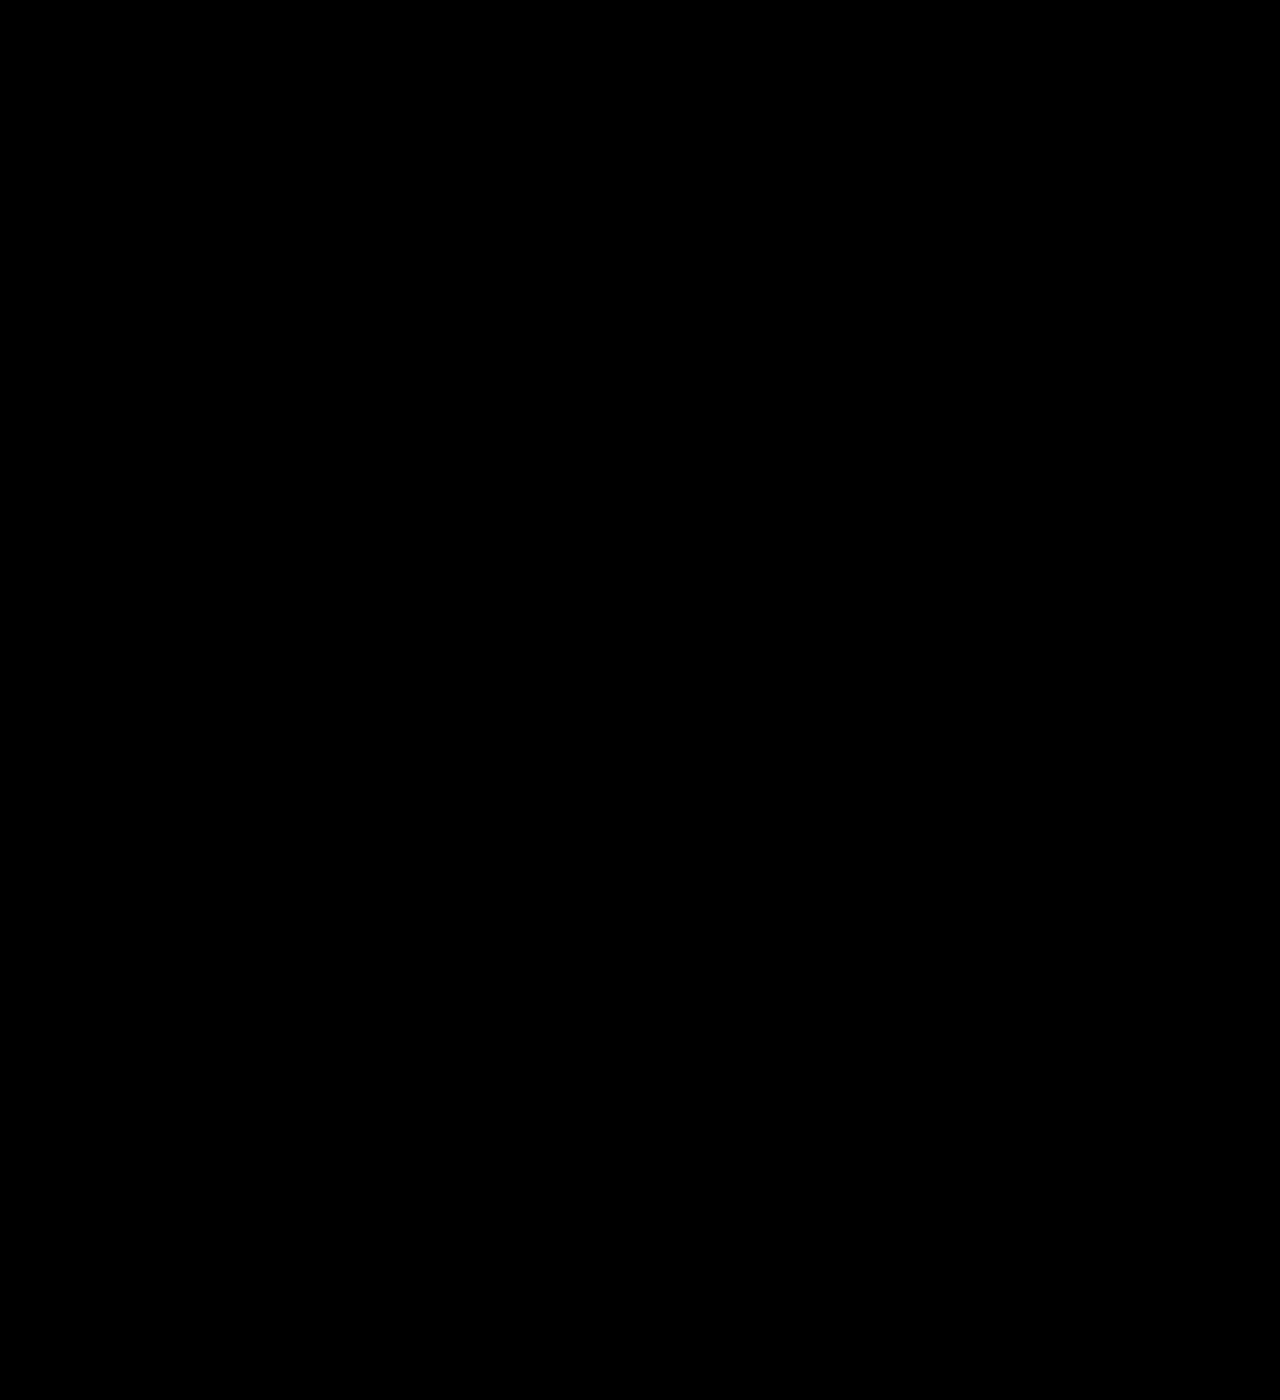
==== index - Copy.html @ 96a4c303 "01-07-24---processing" ====
<!DOCTYPE html>
<html lang="en">

<head>
    <meta charset="UTF-8">
    <meta name="viewport" content="width=device-width, initial-scale=1.0">
    <title>Water Bubbles</title>
    <link rel="stylesheet" href="https://unpkg.com/leaflet@1.9.4/dist/leaflet.css"
        integrity="sha256-p4NxAoJBhIIN+hmNHrzRCf9tD/miZyoHS5obTRR9BMY=" crossorigin="" />
    <script src="https://unpkg.com/leaflet@1.9.4/dist/leaflet.js"
        integrity="sha256-20nQCchB9co0qIjJZRGuk2/Z9VM+kNiyxNV1lvTlZBo=" crossorigin=""></script>
    <style>
        body {
            margin: 0;
            overflow: hidden;
            background: #000;
            /* Dark background to highlight bubbles */
        }

        #bubble-container {
            position: relative;
            width: 100%;
            height: 100vh;
            overflow: hidden;
        }

        .bubble {
            position: absolute;
            bottom: 0;
            background: rgba(255, 255, 255, 0.7);
            border-radius: 50%;
            opacity: 0;
            animation: rise 15s infinite ease-in;
            transform-origin: center;
        }

        @keyframes rise {
            0% {
                transform: translateY(0);
                opacity: 1;
            }

            100% {
                transform: translateY(-100vh);
                opacity: 0;
            }
        }

        @keyframes blast {
            0% {
                transform: scale(1);
                opacity: 1;
            }

            100% {
                transform: scale(3);
                opacity: 0;
            }
        }

        .bubble.blast {
            animation: blast 0.5s forwards;
        }

        #map {
            height: 500px;
        }
    </style>
</head>

<body>
    <div id="map"></div>
    <div id="bubble-container"></div>
    <script src="https://code.jquery.com/jquery-3.6.0.min.js"></script>
    <script>
        $(document).ready(function () {
            function createBubble() {
                var bubble = $('<div class="bubble"></div>');
                var sizePx = Math.max(10, Math.random() * 30);
                var sizeVw = Math.min(2, sizePx / window.innerWidth * 100);
                var size = Math.min(sizePx, sizeVw * window.innerWidth / 100);

                bubble.css({
                    width: size + 'px',
                    height: size + 'px',
                    left: Math.random() * 100 + 'vw'
                });

                $('#bubble-container').append(bubble);

                // Add click event to blast the bubble
                bubble.click(function () {
                    $(this).addClass('blast');
                    setTimeout(() => {
                        $(this).remove();
                    }, 500);
                });

                setTimeout(function () {
                    if (!bubble.hasClass('blast')) {
                        bubble.remove();
                    }
                }, 50000);
            }

            setInterval(createBubble, 500);
        });


        // var map = L.map('map').setView([51.505, -0.09], 13);
        // L.tileLayer('https://tile.openstreetmap.org/{z}/{x}/{y}.png', {
        //     maxZoom: 30,
        //     attribution: '&copy; <a href="http://www.openstreetmap.org/copyright">OpenStreetMap</a>'
        // }).addTo(map);
        // var marker = L.marker([51.5, -0.09]).addTo(map);
        // var circle = L.circle([51.508, -0.11], {
        //     color: 'red',
        //     fillColor: '#f03',
        //     fillOpacity: 0.5,
        //     radius: 500
        // }).addTo(map);
        // var polygon = L.polygon([
        //     [51.509, -0.08],
        //     [51.503, -0.06],
        //     [51.51, -0.047]
        // ]).addTo(map);
        // marker.bindPopup("<b>Hello world!</b><br>I am a popup.").openPopup();
        // circle.bindPopup("I am a circle.");
        // polygon.bindPopup("I am a polygon.");

        // function onMapClick(e) {
        //     alert("You clicked the map at " + e.latlng);
        // }

        // map.on('click', onMapClick);




        // var littleton = L.marker([39.61, -105.02]).bindPopup('This is Littleton, CO.'),
        //     denver = L.marker([39.74, -104.99]).bindPopup('This is Denver, CO.'),
        //     aurora = L.marker([39.73, -104.8]).bindPopup('This is Aurora, CO.'),
        //     golden = L.marker([39.77, -105.23]).bindPopup('This is Golden, CO.');

        // var cities = L.layerGroup([littleton, denver, aurora, golden]);

        // var osm = L.tileLayer('https://tile.openstreetmap.org/{z}/{x}/{y}.png', {
        //     maxZoom: 19,
        //     attribution: '© OpenStreetMap'
        // });

        // var osmHOT = L.tileLayer('https://{s}.tile.openstreetmap.fr/hot/{z}/{x}/{y}.png', {
        //     maxZoom: 19,
        //     attribution: '© OpenStreetMap contributors, Tiles style by Humanitarian OpenStreetMap Team hosted by OpenStreetMap France'
        // });

        // var map = L.map('map', {
        //     center: [39.73, -104.99],
        //     zoom: 10,
        //     layers: [osm, cities]
        // });





        var map = L.map('map').setView([37.8, -96], 4);

        var tiles = L.tileLayer('https://tile.openstreetmap.org/{z}/{x}/{y}.png', {
            maxZoom: 19,
            attribution: '&copy; <a href="http://www.openstreetmap.org/copyright">OpenStreetMap</a>'
        }).addTo(map);

        L.geoJson(statesData).addTo(map);

        function getColor(d) {
            return d > 1000 ? '#800026' :
                d > 500 ? '#BD0026' :
                d > 200 ? '#E31A1C' :
                d > 100 ? '#FC4E2A' :
                d > 50 ? '#FD8D3C' :
                d > 20 ? '#FEB24C' :
                d > 10 ? '#FED976' :
                '#FFEDA0';
        }

        function style(feature) {
            return {
                fillColor: getColor(feature.properties.density),
                weight: 2,
                opacity: 1,
                color: 'white',
                dashArray: '3',
                fillOpacity: 0.7
            };
        }

        L.geoJson(statesData, {
            style: style
        }).addTo(map);

        function highlightFeature(e) {
    var layer = e.target;

    layer.setStyle({
        weight: 5,
        color: '#666',
        dashArray: '',
        fillOpacity: 0.7
    });

    layer.bringToFront();
}
function resetHighlight(e) {
    geojson.resetStyle(e.target);
}
    </script>
</body>

</html>
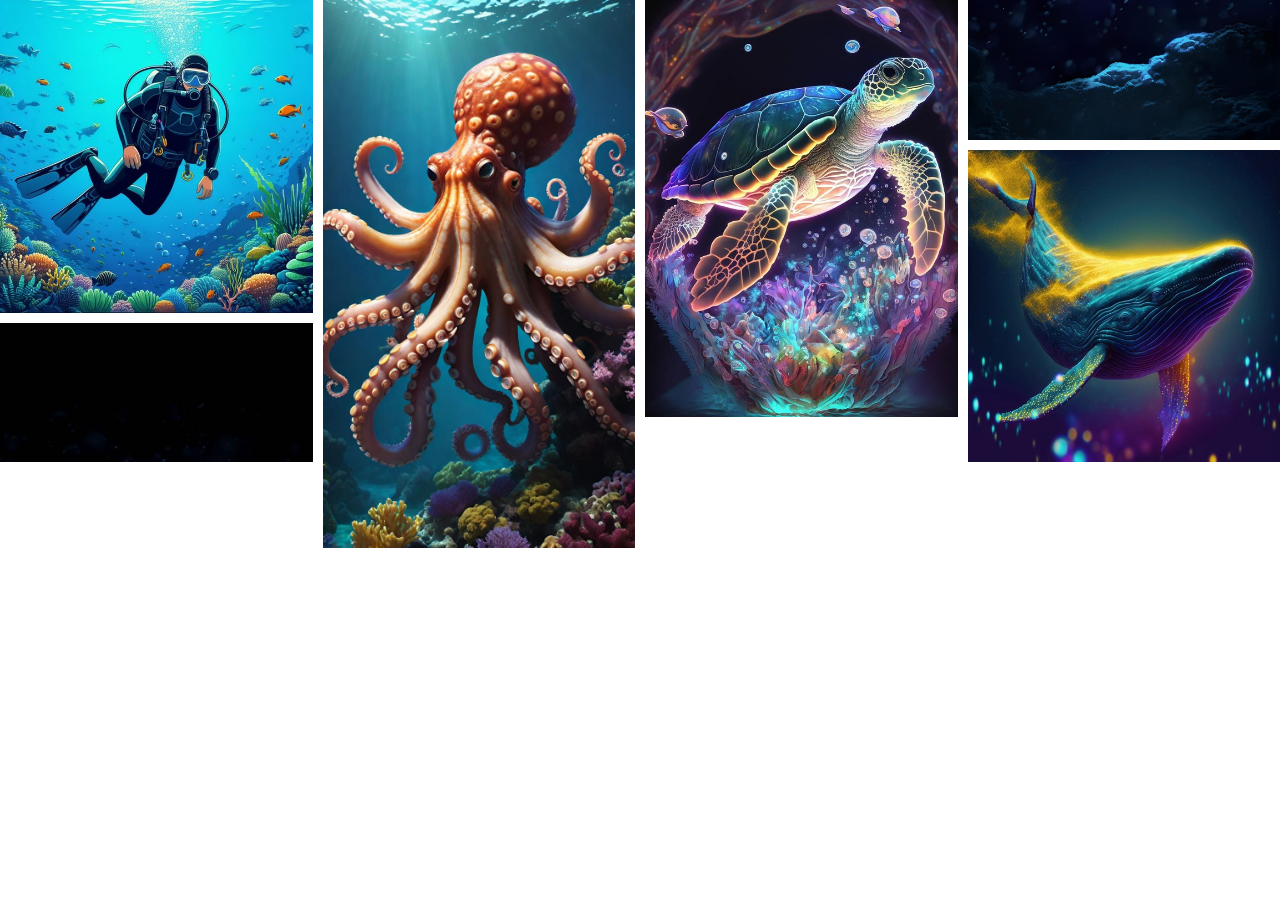
==== commit 0f75115a: "." ====
--- a/index - Copy.html
+++ b/index - Copy.html
@@ -4,217 +4,42 @@
 <head>
     <meta charset="UTF-8">
     <meta name="viewport" content="width=device-width, initial-scale=1.0">
-    <title>Water Bubbles</title>
-    <link rel="stylesheet" href="https://unpkg.com/leaflet@1.9.4/dist/leaflet.css"
-        integrity="sha256-p4NxAoJBhIIN+hmNHrzRCf9tD/miZyoHS5obTRR9BMY=" crossorigin="" />
-    <script src="https://unpkg.com/leaflet@1.9.4/dist/leaflet.js"
-        integrity="sha256-20nQCchB9co0qIjJZRGuk2/Z9VM+kNiyxNV1lvTlZBo=" crossorigin=""></script>
-    <style>
-        body {
-            margin: 0;
-            overflow: hidden;
-            background: #000;
-            /* Dark background to highlight bubbles */
-        }
-
-        #bubble-container {
-            position: relative;
-            width: 100%;
-            height: 100vh;
-            overflow: hidden;
-        }
-
-        .bubble {
-            position: absolute;
-            bottom: 0;
-            background: rgba(255, 255, 255, 0.7);
-            border-radius: 50%;
-            opacity: 0;
-            animation: rise 15s infinite ease-in;
-            transform-origin: center;
-        }
-
-        @keyframes rise {
-            0% {
-                transform: translateY(0);
-                opacity: 1;
-            }
-
-            100% {
-                transform: translateY(-100vh);
-                opacity: 0;
-            }
-        }
-
-        @keyframes blast {
-            0% {
-                transform: scale(1);
-                opacity: 1;
-            }
-
-            100% {
-                transform: scale(3);
-                opacity: 0;
-            }
-        }
-
-        .bubble.blast {
-            animation: blast 0.5s forwards;
-        }
-
-        #map {
-            height: 500px;
-        }
-    </style>
+    <title>Portfolio</title>
+    <link href="swiper/swiper-bundle.min.css" rel="stylesheet">
+    <link href="fontawesome/css/all.min.css" rel="stylesheet">
+    <link href="bootstrap/css/bootstrap.min.css" rel="stylesheet">
+    <link href="css/style.css" rel="stylesheet">
 </head>
 
 <body>
-    <div id="map"></div>
-    <div id="bubble-container"></div>
-    <script src="https://code.jquery.com/jquery-3.6.0.min.js"></script>
-    <script>
-        $(document).ready(function () {
-            function createBubble() {
-                var bubble = $('<div class="bubble"></div>');
-                var sizePx = Math.max(10, Math.random() * 30);
-                var sizeVw = Math.min(2, sizePx / window.innerWidth * 100);
-                var size = Math.min(sizePx, sizeVw * window.innerWidth / 100);
+    <!-- page one -->
+    <!-- <section class="page" id="page1">
+        <div class="topHead"></div>
+        <div id="waterWave"></div>
+    </section>
+    <svg>
+        <filter id="noise">
+          <feTurbulence type="turbulence" baseFrequency=".001" id="turbulence" numOctaves="5"></feTurbulence>
+          <feDisplacementMap in="SourceGraphic" in2="turbulence" scale="50"></feDisplacementMap>
+        </filter>
+      </svg> -->
+      <div class="masonry">
+      <img src="images/about.jpg">
+      <img src="images/cover1.jpg">
+      <img src="images/octopus.jpg">
+      <img src="images/turtle.jpg">
+      <img src="images/cover4.jpg">
+      <img src="images/dolphin.jpg">
+    </div>
 
-                bubble.css({
-                    width: size + 'px',
-                    height: size + 'px',
-                    left: Math.random() * 100 + 'vw'
-                });
-
-                $('#bubble-container').append(bubble);
-
-                // Add click event to blast the bubble
-                bubble.click(function () {
-                    $(this).addClass('blast');
-                    setTimeout(() => {
-                        $(this).remove();
-                    }, 500);
-                });
-
-                setTimeout(function () {
-                    if (!bubble.hasClass('blast')) {
-                        bubble.remove();
-                    }
-                }, 50000);
-            }
-
-            setInterval(createBubble, 500);
-        });
-
-
-        // var map = L.map('map').setView([51.505, -0.09], 13);
-        // L.tileLayer('https://tile.openstreetmap.org/{z}/{x}/{y}.png', {
-        //     maxZoom: 30,
-        //     attribution: '&copy; <a href="http://www.openstreetmap.org/copyright">OpenStreetMap</a>'
-        // }).addTo(map);
-        // var marker = L.marker([51.5, -0.09]).addTo(map);
-        // var circle = L.circle([51.508, -0.11], {
-        //     color: 'red',
-        //     fillColor: '#f03',
-        //     fillOpacity: 0.5,
-        //     radius: 500
-        // }).addTo(map);
-        // var polygon = L.polygon([
-        //     [51.509, -0.08],
-        //     [51.503, -0.06],
-        //     [51.51, -0.047]
-        // ]).addTo(map);
-        // marker.bindPopup("<b>Hello world!</b><br>I am a popup.").openPopup();
-        // circle.bindPopup("I am a circle.");
-        // polygon.bindPopup("I am a polygon.");
-
-        // function onMapClick(e) {
-        //     alert("You clicked the map at " + e.latlng);
-        // }
-
-        // map.on('click', onMapClick);
-
-
-
-
-        // var littleton = L.marker([39.61, -105.02]).bindPopup('This is Littleton, CO.'),
-        //     denver = L.marker([39.74, -104.99]).bindPopup('This is Denver, CO.'),
-        //     aurora = L.marker([39.73, -104.8]).bindPopup('This is Aurora, CO.'),
-        //     golden = L.marker([39.77, -105.23]).bindPopup('This is Golden, CO.');
-
-        // var cities = L.layerGroup([littleton, denver, aurora, golden]);
-
-        // var osm = L.tileLayer('https://tile.openstreetmap.org/{z}/{x}/{y}.png', {
-        //     maxZoom: 19,
-        //     attribution: '© OpenStreetMap'
-        // });
-
-        // var osmHOT = L.tileLayer('https://{s}.tile.openstreetmap.fr/hot/{z}/{x}/{y}.png', {
-        //     maxZoom: 19,
-        //     attribution: '© OpenStreetMap contributors, Tiles style by Humanitarian OpenStreetMap Team hosted by OpenStreetMap France'
-        // });
-
-        // var map = L.map('map', {
-        //     center: [39.73, -104.99],
-        //     zoom: 10,
-        //     layers: [osm, cities]
-        // });
-
-
-
-
-
-        var map = L.map('map').setView([37.8, -96], 4);
-
-        var tiles = L.tileLayer('https://tile.openstreetmap.org/{z}/{x}/{y}.png', {
-            maxZoom: 19,
-            attribution: '&copy; <a href="http://www.openstreetmap.org/copyright">OpenStreetMap</a>'
-        }).addTo(map);
-
-        L.geoJson(statesData).addTo(map);
-
-        function getColor(d) {
-            return d > 1000 ? '#800026' :
-                d > 500 ? '#BD0026' :
-                d > 200 ? '#E31A1C' :
-                d > 100 ? '#FC4E2A' :
-                d > 50 ? '#FD8D3C' :
-                d > 20 ? '#FEB24C' :
-                d > 10 ? '#FED976' :
-                '#FFEDA0';
-        }
-
-        function style(feature) {
-            return {
-                fillColor: getColor(feature.properties.density),
-                weight: 2,
-                opacity: 1,
-                color: 'white',
-                dashArray: '3',
-                fillOpacity: 0.7
-            };
-        }
-
-        L.geoJson(statesData, {
-            style: style
-        }).addTo(map);
-
-        function highlightFeature(e) {
-    var layer = e.target;
-
-    layer.setStyle({
-        weight: 5,
-        color: '#666',
-        dashArray: '',
-        fillOpacity: 0.7
-    });
-
-    layer.bringToFront();
-}
-function resetHighlight(e) {
-    geojson.resetStyle(e.target);
-}
-    </script>
+    <!-- swiper -->
+    <script src="swiper/swiper-bundle.min.js"></script>
+    <!-- custom -->
+    <script src="fontawesome/js/all.min.js"></script>
+    <script src="bootstrap/js/bootstrap.min.js"></script>
+    <script src="js/jquery.js"></script>
+    <script src="ripples/jquery.ripples-min.js"></script>
+    <script src="js/script.js"></script>
 </body>
 
 </html>--- a/fontawesome/css/all.min.css
+++ b/fontawesome/css/all.min.css
@@ -0,0 +1,9 @@
+/*!
+ * Font Awesome Free 6.5.1 by @fontawesome - https://fontawesome.com
+ * License - https://fontawesome.com/license/free (Icons: CC BY 4.0, Fonts: SIL OFL 1.1, Code: MIT License)
+ * Copyright 2023 Fonticons, Inc.
+ */
+.fa{font-family:var(--fa-style-family,"Font Awesome 6 Free");font-weight:var(--fa-style,900)}.fa,.fa-brands,.fa-classic,.fa-regular,.fa-sharp,.fa-solid,.fab,.far,.fas{-moz-osx-font-smoothing:grayscale;-webkit-font-smoothing:antialiased;display:var(--fa-display,inline-block);font-style:normal;font-variant:normal;line-height:1;text-rendering:auto}.fa-classic,.fa-regular,.fa-solid,.far,.fas{font-family:"Font Awesome 6 Free"}.fa-brands,.fab{font-family:"Font Awesome 6 Brands"}.fa-1x{font-size:1em}.fa-2x{font-size:2em}.fa-3x{font-size:3em}.fa-4x{font-size:4em}.fa-5x{font-size:5em}.fa-6x{font-size:6em}.fa-7x{font-size:7em}.fa-8x{font-size:8em}.fa-9x{font-size:9em}.fa-10x{font-size:10em}.fa-2xs{font-size:.625em;line-height:.1em;vertical-align:.225em}.fa-xs{font-size:.75em;line-height:.08333em;vertical-align:.125em}.fa-sm{font-size:.875em;line-height:.07143em;vertical-align:.05357em}.fa-lg{font-size:1.25em;line-height:.05em;vertical-align:-.075em}.fa-xl{font-size:1.5em;line-height:.04167em;vertical-align:-.125em}.fa-2xl{font-size:2em;line-height:.03125em;vertical-align:-.1875em}.fa-fw{text-align:center;width:1.25em}.fa-ul{list-style-type:none;margin-left:var(--fa-li-margin,2.5em);padding-left:0}.fa-ul>li{position:relative}.fa-li{left:calc(var(--fa-li-width, 2em)*-1);position:absolute;text-align:center;width:var(--fa-li-width,2em);line-height:inherit}.fa-border{border-radius:var(--fa-border-radius,.1em);border:var(--fa-border-width,.08em) var(--fa-border-style,solid) var(--fa-border-color,#eee);padding:var(--fa-border-padding,.2em .25em .15em)}.fa-pull-left{float:left;margin-right:var(--fa-pull-margin,.3em)}.fa-pull-right{float:right;margin-left:var(--fa-pull-margin,.3em)}.fa-beat{-webkit-animation-name:fa-beat;animation-name:fa-beat;-webkit-animation-delay:var(--fa-animation-delay,0s);animation-delay:var(--fa-animation-delay,0s);-webkit-animation-direction:var(--fa-animation-direction,normal);animation-direction:var(--fa-animation-direction,normal);-webkit-animation-duration:var(--fa-animation-duration,1s);animation-duration:var(--fa-animation-duration,1s);-webkit-animation-iteration-count:var(--fa-animation-iteration-count,infinite);animation-iteration-count:var(--fa-animation-iteration-count,infinite);-webkit-animation-timing-function:var(--fa-animation-timing,ease-in-out);animation-timing-function:var(--fa-animation-timing,ease-in-out)}.fa-bounce{-webkit-animation-name:fa-bounce;animation-name:fa-bounce;-webkit-animation-delay:var(--fa-animation-delay,0s);animation-delay:var(--fa-animation-delay,0s);-webkit-animation-direction:var(--fa-animation-direction,normal);animation-direction:var(--fa-animation-direction,normal);-webkit-animation-duration:var(--fa-animation-duration,1s);animation-duration:var(--fa-animation-duration,1s);-webkit-animation-iteration-count:var(--fa-animation-iteration-count,infinite);animation-iteration-count:var(--fa-animation-iteration-count,infinite);-webkit-animation-timing-function:var(--fa-animation-timing,cubic-bezier(.28,.84,.42,1));animation-timing-function:var(--fa-animation-timing,cubic-bezier(.28,.84,.42,1))}.fa-fade{-webkit-animation-name:fa-fade;animation-name:fa-fade;-webkit-animation-iteration-count:var(--fa-animation-iteration-count,infinite);animation-iteration-count:var(--fa-animation-iteration-count,infinite);-webkit-animation-timing-function:var(--fa-animation-timing,cubic-bezier(.4,0,.6,1));animation-timing-function:var(--fa-animation-timing,cubic-bezier(.4,0,.6,1))}.fa-beat-fade,.fa-fade{-webkit-animation-delay:var(--fa-animation-delay,0s);animation-delay:var(--fa-animation-delay,0s);-webkit-animation-direction:var(--fa-animation-direction,normal);animation-direction:var(--fa-animation-direction,normal);-webkit-animation-duration:var(--fa-animation-duration,1s);animation-duration:var(--fa-animation-duration,1s)}.fa-beat-fade{-webkit-animation-name:fa-beat-fade;animation-name:fa-beat-fade;-webkit-animation-iteration-count:var(--fa-animation-iteration-count,infinite);animation-iteration-count:var(--fa-animation-iteration-count,infinite);-webkit-animation-timing-function:var(--fa-animation-timing,cubic-bezier(.4,0,.6,1));animation-timing-function:var(--fa-animation-timing,cubic-bezier(.4,0,.6,1))}.fa-flip{-webkit-animation-name:fa-flip;animation-name:fa-flip;-webkit-animation-delay:var(--fa-animation-delay,0s);animation-delay:var(--fa-animation-delay,0s);-webkit-animation-direction:var(--fa-animation-direction,normal);animation-direction:var(--fa-animation-direction,normal);-webkit-animation-duration:var(--fa-animation-duration,1s);animation-duration:var(--fa-animation-duration,1s);-webkit-animation-iteration-count:var(--fa-animation-iteration-count,infinite);animation-iteration-count:var(--fa-animation-iteration-count,infinite);-webkit-animation-timing-function:var(--fa-animation-timing,ease-in-out);animation-timing-function:var(--fa-animation-timing,ease-in-out)}.fa-shake{-webkit-animation-name:fa-shake;animation-name:fa-shake;-webkit-animation-duration:var(--fa-animation-duration,1s);animation-duration:var(--fa-animation-duration,1s);-webkit-animation-iteration-count:var(--fa-animation-iteration-count,infinite);animation-iteration-count:var(--fa-animation-iteration-count,infinite);-webkit-animation-timing-function:var(--fa-animation-timing,linear);animation-timing-function:var(--fa-animation-timing,linear)}.fa-shake,.fa-spin{-webkit-animation-delay:var(--fa-animation-delay,0s);animation-delay:var(--fa-animation-delay,0s);-webkit-animation-direction:var(--fa-animation-direction,normal);animation-direction:var(--fa-animation-direction,normal)}.fa-spin{-webkit-animation-name:fa-spin;animation-name:fa-spin;-webkit-animation-duration:var(--fa-animation-duration,2s);animation-duration:var(--fa-animation-duration,2s);-webkit-animation-iteration-count:var(--fa-animation-iteration-count,infinite);animation-iteration-count:var(--fa-animation-iteration-count,infinite);-webkit-animation-timing-function:var(--fa-animation-timing,linear);animation-timing-function:var(--fa-animation-timing,linear)}.fa-spin-reverse{--fa-animation-direction:reverse}.fa-pulse,.fa-spin-pulse{-webkit-animation-name:fa-spin;animation-name:fa-spin;-webkit-animation-direction:var(--fa-animation-direction,normal);animation-direction:var(--fa-animation-direction,normal);-webkit-animation-duration:var(--fa-animation-duration,1s);animation-duration:var(--fa-animation-duration,1s);-webkit-animation-iteration-count:var(--fa-animation-iteration-count,infinite);animation-iteration-count:var(--fa-animation-iteration-count,infinite);-webkit-animation-timing-function:var(--fa-animation-timing,steps(8));animation-timing-function:var(--fa-animation-timing,steps(8))}@media (prefers-reduced-motion:reduce){.fa-beat,.fa-beat-fade,.fa-bounce,.fa-fade,.fa-flip,.fa-pulse,.fa-shake,.fa-spin,.fa-spin-pulse{-webkit-animation-delay:-1ms;animation-delay:-1ms;-webkit-animation-duration:1ms;animation-duration:1ms;-webkit-animation-iteration-count:1;animation-iteration-count:1;-webkit-transition-delay:0s;transition-delay:0s;-webkit-transition-duration:0s;transition-duration:0s}}@-webkit-keyframes fa-beat{0%,90%{-webkit-transform:scale(1);transform:scale(1)}45%{-webkit-transform:scale(var(--fa-beat-scale,1.25));transform:scale(var(--fa-beat-scale,1.25))}}@keyframes fa-beat{0%,90%{-webkit-transform:scale(1);transform:scale(1)}45%{-webkit-transform:scale(var(--fa-beat-scale,1.25));transform:scale(var(--fa-beat-scale,1.25))}}@-webkit-keyframes fa-bounce{0%{-webkit-transform:scale(1) translateY(0);transform:scale(1) translateY(0)}10%{-webkit-transform:scale(var(--fa-bounce-start-scale-x,1.1),var(--fa-bounce-start-scale-y,.9)) translateY(0);transform:scale(var(--fa-bounce-start-scale-x,1.1),var(--fa-bounce-start-scale-y,.9)) translateY(0)}30%{-webkit-transform:scale(var(--fa-bounce-jump-scale-x,.9),var(--fa-bounce-jump-scale-y,1.1)) translateY(var(--fa-bounce-height,-.5em));transform:scale(var(--fa-bounce-jump-scale-x,.9),var(--fa-bounce-jump-scale-y,1.1)) translateY(var(--fa-bounce-height,-.5em))}50%{-webkit-transform:scale(var(--fa-bounce-land-scale-x,1.05),var(--fa-bounce-land-scale-y,.95)) translateY(0);transform:scale(var(--fa-bounce-land-scale-x,1.05),var(--fa-bounce-land-scale-y,.95)) translateY(0)}57%{-webkit-transform:scale(1) translateY(var(--fa-bounce-rebound,-.125em));transform:scale(1) translateY(var(--fa-bounce-rebound,-.125em))}64%{-webkit-transform:scale(1) translateY(0);transform:scale(1) translateY(0)}to{-webkit-transform:scale(1) translateY(0);transform:scale(1) translateY(0)}}@keyframes fa-bounce{0%{-webkit-transform:scale(1) translateY(0);transform:scale(1) translateY(0)}10%{-webkit-transform:scale(var(--fa-bounce-start-scale-x,1.1),var(--fa-bounce-start-scale-y,.9)) translateY(0);transform:scale(var(--fa-bounce-start-scale-x,1.1),var(--fa-bounce-start-scale-y,.9)) translateY(0)}30%{-webkit-transform:scale(var(--fa-bounce-jump-scale-x,.9),var(--fa-bounce-jump-scale-y,1.1)) translateY(var(--fa-bounce-height,-.5em));transform:scale(var(--fa-bounce-jump-scale-x,.9),var(--fa-bounce-jump-scale-y,1.1)) translateY(var(--fa-bounce-height,-.5em))}50%{-webkit-transform:scale(var(--fa-bounce-land-scale-x,1.05),var(--fa-bounce-land-scale-y,.95)) translateY(0);transform:scale(var(--fa-bounce-land-scale-x,1.05),var(--fa-bounce-land-scale-y,.95)) translateY(0)}57%{-webkit-transform:scale(1) translateY(var(--fa-bounce-rebound,-.125em));transform:scale(1) translateY(var(--fa-bounce-rebound,-.125em))}64%{-webkit-transform:scale(1) translateY(0);transform:scale(1) translateY(0)}to{-webkit-transform:scale(1) translateY(0);transform:scale(1) translateY(0)}}@-webkit-keyframes fa-fade{50%{opacity:var(--fa-fade-opacity,.4)}}@keyframes fa-fade{50%{opacity:var(--fa-fade-opacity,.4)}}@-webkit-keyframes fa-beat-fade{0%,to{opacity:var(--fa-beat-fade-opacity,.4);-webkit-transform:scale(1);transform:scale(1)}50%{opacity:1;-webkit-transform:scale(var(--fa-beat-fade-scale,1.125));transform:scale(var(--fa-beat-fade-scale,1.125))}}@keyframes fa-beat-fade{0%,to{opacity:var(--fa-beat-fade-opacity,.4);-webkit-transform:scale(1);transform:scale(1)}50%{opacity:1;-webkit-transform:scale(var(--fa-beat-fade-scale,1.125));transform:scale(var(--fa-beat-fade-scale,1.125))}}@-webkit-keyframes fa-flip{50%{-webkit-transform:rotate3d(var(--fa-flip-x,0),var(--fa-flip-y,1),var(--fa-flip-z,0),var(--fa-flip-angle,-180deg));transform:rotate3d(var(--fa-flip-x,0),var(--fa-flip-y,1),var(--fa-flip-z,0),var(--fa-flip-angle,-180deg))}}@keyframes fa-flip{50%{-webkit-transform:rotate3d(var(--fa-flip-x,0),var(--fa-flip-y,1),var(--fa-flip-z,0),var(--fa-flip-angle,-180deg));transform:rotate3d(var(--fa-flip-x,0),var(--fa-flip-y,1),var(--fa-flip-z,0),var(--fa-flip-angle,-180deg))}}@-webkit-keyframes fa-shake{0%{-webkit-transform:rotate(-15deg);transform:rotate(-15deg)}4%{-webkit-transform:rotate(15deg);transform:rotate(15deg)}8%,24%{-webkit-transform:rotate(-18deg);transform:rotate(-18deg)}12%,28%{-webkit-transform:rotate(18deg);transform:rotate(18deg)}16%{-webkit-transform:rotate(-22deg);transform:rotate(-22deg)}20%{-webkit-transform:rotate(22deg);transform:rotate(22deg)}32%{-webkit-transform:rotate(-12deg);transform:rotate(-12deg)}36%{-webkit-transform:rotate(12deg);transform:rotate(12deg)}40%,to{-webkit-transform:rotate(0deg);transform:rotate(0deg)}}@keyframes fa-shake{0%{-webkit-transform:rotate(-15deg);transform:rotate(-15deg)}4%{-webkit-transform:rotate(15deg);transform:rotate(15deg)}8%,24%{-webkit-transform:rotate(-18deg);transform:rotate(-18deg)}12%,28%{-webkit-transform:rotate(18deg);transform:rotate(18deg)}16%{-webkit-transform:rotate(-22deg);transform:rotate(-22deg)}20%{-webkit-transform:rotate(22deg);transform:rotate(22deg)}32%{-webkit-transform:rotate(-12deg);transform:rotate(-12deg)}36%{-webkit-transform:rotate(12deg);transform:rotate(12deg)}40%,to{-webkit-transform:rotate(0deg);transform:rotate(0deg)}}@-webkit-keyframes fa-spin{0%{-webkit-transform:rotate(0deg);transform:rotate(0deg)}to{-webkit-transform:rotate(1turn);transform:rotate(1turn)}}@keyframes fa-spin{0%{-webkit-transform:rotate(0deg);transform:rotate(0deg)}to{-webkit-transform:rotate(1turn);transform:rotate(1turn)}}.fa-rotate-90{-webkit-transform:rotate(90deg);transform:rotate(90deg)}.fa-rotate-180{-webkit-transform:rotate(180deg);transform:rotate(180deg)}.fa-rotate-270{-webkit-transform:rotate(270deg);transform:rotate(270deg)}.fa-flip-horizontal{-webkit-transform:scaleX(-1);transform:scaleX(-1)}.fa-flip-vertical{-webkit-transform:scaleY(-1);transform:scaleY(-1)}.fa-flip-both,.fa-flip-horizontal.fa-flip-vertical{-webkit-transform:scale(-1);transform:scale(-1)}.fa-rotate-by{-webkit-transform:rotate(var(--fa-rotate-angle,none));transform:rotate(var(--fa-rotate-angle,none))}.fa-stack{display:inline-block;height:2em;line-height:2em;position:relative;vertical-align:middle;width:2.5em}.fa-stack-1x,.fa-stack-2x{left:0;position:absolute;text-align:center;width:100%;z-index:var(--fa-stack-z-index,auto)}.fa-stack-1x{line-height:inherit}.fa-stack-2x{font-size:2em}.fa-inverse{color:var(--fa-inverse,#fff)}
+
+.fa-0:before{content:"\30"}.fa-1:before{content:"\31"}.fa-2:before{content:"\32"}.fa-3:before{content:"\33"}.fa-4:before{content:"\34"}.fa-5:before{content:"\35"}.fa-6:before{content:"\36"}.fa-7:before{content:"\37"}.fa-8:before{content:"\38"}.fa-9:before{content:"\39"}.fa-fill-drip:before{content:"\f576"}.fa-arrows-to-circle:before{content:"\e4bd"}.fa-chevron-circle-right:before,.fa-circle-chevron-right:before{content:"\f138"}.fa-at:before{content:"\40"}.fa-trash-alt:before,.fa-trash-can:before{content:"\f2ed"}.fa-text-height:before{content:"\f034"}.fa-user-times:before,.fa-user-xmark:before{content:"\f235"}.fa-stethoscope:before{content:"\f0f1"}.fa-comment-alt:before,.fa-message:before{content:"\f27a"}.fa-info:before{content:"\f129"}.fa-compress-alt:before,.fa-down-left-and-up-right-to-center:before{content:"\f422"}.fa-explosion:before{content:"\e4e9"}.fa-file-alt:before,.fa-file-lines:before,.fa-file-text:before{content:"\f15c"}.fa-wave-square:before{content:"\f83e"}.fa-ring:before{content:"\f70b"}.fa-building-un:before{content:"\e4d9"}.fa-dice-three:before{content:"\f527"}.fa-calendar-alt:before,.fa-calendar-days:before{content:"\f073"}.fa-anchor-circle-check:before{content:"\e4aa"}.fa-building-circle-arrow-right:before{content:"\e4d1"}.fa-volleyball-ball:before,.fa-volleyball:before{content:"\f45f"}.fa-arrows-up-to-line:before{content:"\e4c2"}.fa-sort-desc:before,.fa-sort-down:before{content:"\f0dd"}.fa-circle-minus:before,.fa-minus-circle:before{content:"\f056"}.fa-door-open:before{content:"\f52b"}.fa-right-from-bracket:before,.fa-sign-out-alt:before{content:"\f2f5"}.fa-atom:before{content:"\f5d2"}.fa-soap:before{content:"\e06e"}.fa-heart-music-camera-bolt:before,.fa-icons:before{content:"\f86d"}.fa-microphone-alt-slash:before,.fa-microphone-lines-slash:before{content:"\f539"}.fa-bridge-circle-check:before{content:"\e4c9"}.fa-pump-medical:before{content:"\e06a"}.fa-fingerprint:before{content:"\f577"}.fa-hand-point-right:before{content:"\f0a4"}.fa-magnifying-glass-location:before,.fa-search-location:before{content:"\f689"}.fa-forward-step:before,.fa-step-forward:before{content:"\f051"}.fa-face-smile-beam:before,.fa-smile-beam:before{content:"\f5b8"}.fa-flag-checkered:before{content:"\f11e"}.fa-football-ball:before,.fa-football:before{content:"\f44e"}.fa-school-circle-exclamation:before{content:"\e56c"}.fa-crop:before{content:"\f125"}.fa-angle-double-down:before,.fa-angles-down:before{content:"\f103"}.fa-users-rectangle:before{content:"\e594"}.fa-people-roof:before{content:"\e537"}.fa-people-line:before{content:"\e534"}.fa-beer-mug-empty:before,.fa-beer:before{content:"\f0fc"}.fa-diagram-predecessor:before{content:"\e477"}.fa-arrow-up-long:before,.fa-long-arrow-up:before{content:"\f176"}.fa-burn:before,.fa-fire-flame-simple:before{content:"\f46a"}.fa-male:before,.fa-person:before{content:"\f183"}.fa-laptop:before{content:"\f109"}.fa-file-csv:before{content:"\f6dd"}.fa-menorah:before{content:"\f676"}.fa-truck-plane:before{content:"\e58f"}.fa-record-vinyl:before{content:"\f8d9"}.fa-face-grin-stars:before,.fa-grin-stars:before{content:"\f587"}.fa-bong:before{content:"\f55c"}.fa-pastafarianism:before,.fa-spaghetti-monster-flying:before{content:"\f67b"}.fa-arrow-down-up-across-line:before{content:"\e4af"}.fa-spoon:before,.fa-utensil-spoon:before{content:"\f2e5"}.fa-jar-wheat:before{content:"\e517"}.fa-envelopes-bulk:before,.fa-mail-bulk:before{content:"\f674"}.fa-file-circle-exclamation:before{content:"\e4eb"}.fa-circle-h:before,.fa-hospital-symbol:before{content:"\f47e"}.fa-pager:before{content:"\f815"}.fa-address-book:before,.fa-contact-book:before{content:"\f2b9"}.fa-strikethrough:before{content:"\f0cc"}.fa-k:before{content:"\4b"}.fa-landmark-flag:before{content:"\e51c"}.fa-pencil-alt:before,.fa-pencil:before{content:"\f303"}.fa-backward:before{content:"\f04a"}.fa-caret-right:before{content:"\f0da"}.fa-comments:before{content:"\f086"}.fa-file-clipboard:before,.fa-paste:before{content:"\f0ea"}.fa-code-pull-request:before{content:"\e13c"}.fa-clipboard-list:before{content:"\f46d"}.fa-truck-loading:before,.fa-truck-ramp-box:before{content:"\f4de"}.fa-user-check:before{content:"\f4fc"}.fa-vial-virus:before{content:"\e597"}.fa-sheet-plastic:before{content:"\e571"}.fa-blog:before{content:"\f781"}.fa-user-ninja:before{content:"\f504"}.fa-person-arrow-up-from-line:before{content:"\e539"}.fa-scroll-torah:before,.fa-torah:before{content:"\f6a0"}.fa-broom-ball:before,.fa-quidditch-broom-ball:before,.fa-quidditch:before{content:"\f458"}.fa-toggle-off:before{content:"\f204"}.fa-archive:before,.fa-box-archive:before{content:"\f187"}.fa-person-drowning:before{content:"\e545"}.fa-arrow-down-9-1:before,.fa-sort-numeric-desc:before,.fa-sort-numeric-down-alt:before{content:"\f886"}.fa-face-grin-tongue-squint:before,.fa-grin-tongue-squint:before{content:"\f58a"}.fa-spray-can:before{content:"\f5bd"}.fa-truck-monster:before{content:"\f63b"}.fa-w:before{content:"\57"}.fa-earth-africa:before,.fa-globe-africa:before{content:"\f57c"}.fa-rainbow:before{content:"\f75b"}.fa-circle-notch:before{content:"\f1ce"}.fa-tablet-alt:before,.fa-tablet-screen-button:before{content:"\f3fa"}.fa-paw:before{content:"\f1b0"}.fa-cloud:before{content:"\f0c2"}.fa-trowel-bricks:before{content:"\e58a"}.fa-face-flushed:before,.fa-flushed:before{content:"\f579"}.fa-hospital-user:before{content:"\f80d"}.fa-tent-arrow-left-right:before{content:"\e57f"}.fa-gavel:before,.fa-legal:before{content:"\f0e3"}.fa-binoculars:before{content:"\f1e5"}.fa-microphone-slash:before{content:"\f131"}.fa-box-tissue:before{content:"\e05b"}.fa-motorcycle:before{content:"\f21c"}.fa-bell-concierge:before,.fa-concierge-bell:before{content:"\f562"}.fa-pen-ruler:before,.fa-pencil-ruler:before{content:"\f5ae"}.fa-people-arrows-left-right:before,.fa-people-arrows:before{content:"\e068"}.fa-mars-and-venus-burst:before{content:"\e523"}.fa-caret-square-right:before,.fa-square-caret-right:before{content:"\f152"}.fa-cut:before,.fa-scissors:before{content:"\f0c4"}.fa-sun-plant-wilt:before{content:"\e57a"}.fa-toilets-portable:before{content:"\e584"}.fa-hockey-puck:before{content:"\f453"}.fa-table:before{content:"\f0ce"}.fa-magnifying-glass-arrow-right:before{content:"\e521"}.fa-digital-tachograph:before,.fa-tachograph-digital:before{content:"\f566"}.fa-users-slash:before{content:"\e073"}.fa-clover:before{content:"\e139"}.fa-mail-reply:before,.fa-reply:before{content:"\f3e5"}.fa-star-and-crescent:before{content:"\f699"}.fa-house-fire:before{content:"\e50c"}.fa-minus-square:before,.fa-square-minus:before{content:"\f146"}.fa-helicopter:before{content:"\f533"}.fa-compass:before{content:"\f14e"}.fa-caret-square-down:before,.fa-square-caret-down:before{content:"\f150"}.fa-file-circle-question:before{content:"\e4ef"}.fa-laptop-code:before{content:"\f5fc"}.fa-swatchbook:before{content:"\f5c3"}.fa-prescription-bottle:before{content:"\f485"}.fa-bars:before,.fa-navicon:before{content:"\f0c9"}.fa-people-group:before{content:"\e533"}.fa-hourglass-3:before,.fa-hourglass-end:before{content:"\f253"}.fa-heart-broken:before,.fa-heart-crack:before{content:"\f7a9"}.fa-external-link-square-alt:before,.fa-square-up-right:before{content:"\f360"}.fa-face-kiss-beam:before,.fa-kiss-beam:before{content:"\f597"}.fa-film:before{content:"\f008"}.fa-ruler-horizontal:before{content:"\f547"}.fa-people-robbery:before{content:"\e536"}.fa-lightbulb:before{content:"\f0eb"}.fa-caret-left:before{content:"\f0d9"}.fa-circle-exclamation:before,.fa-exclamation-circle:before{content:"\f06a"}.fa-school-circle-xmark:before{content:"\e56d"}.fa-arrow-right-from-bracket:before,.fa-sign-out:before{content:"\f08b"}.fa-chevron-circle-down:before,.fa-circle-chevron-down:before{content:"\f13a"}.fa-unlock-alt:before,.fa-unlock-keyhole:before{content:"\f13e"}.fa-cloud-showers-heavy:before{content:"\f740"}.fa-headphones-alt:before,.fa-headphones-simple:before{content:"\f58f"}.fa-sitemap:before{content:"\f0e8"}.fa-circle-dollar-to-slot:before,.fa-donate:before{content:"\f4b9"}.fa-memory:before{content:"\f538"}.fa-road-spikes:before{content:"\e568"}.fa-fire-burner:before{content:"\e4f1"}.fa-flag:before{content:"\f024"}.fa-hanukiah:before{content:"\f6e6"}.fa-feather:before{content:"\f52d"}.fa-volume-down:before,.fa-volume-low:before{content:"\f027"}.fa-comment-slash:before{content:"\f4b3"}.fa-cloud-sun-rain:before{content:"\f743"}.fa-compress:before{content:"\f066"}.fa-wheat-alt:before,.fa-wheat-awn:before{content:"\e2cd"}.fa-ankh:before{content:"\f644"}.fa-hands-holding-child:before{content:"\e4fa"}.fa-asterisk:before{content:"\2a"}.fa-check-square:before,.fa-square-check:before{content:"\f14a"}.fa-peseta-sign:before{content:"\e221"}.fa-header:before,.fa-heading:before{content:"\f1dc"}.fa-ghost:before{content:"\f6e2"}.fa-list-squares:before,.fa-list:before{content:"\f03a"}.fa-phone-square-alt:before,.fa-square-phone-flip:before{content:"\f87b"}.fa-cart-plus:before{content:"\f217"}.fa-gamepad:before{content:"\f11b"}.fa-circle-dot:before,.fa-dot-circle:before{content:"\f192"}.fa-dizzy:before,.fa-face-dizzy:before{content:"\f567"}.fa-egg:before{content:"\f7fb"}.fa-house-medical-circle-xmark:before{content:"\e513"}.fa-campground:before{content:"\f6bb"}.fa-folder-plus:before{content:"\f65e"}.fa-futbol-ball:before,.fa-futbol:before,.fa-soccer-ball:before{content:"\f1e3"}.fa-paint-brush:before,.fa-paintbrush:before{content:"\f1fc"}.fa-lock:before{content:"\f023"}.fa-gas-pump:before{content:"\f52f"}.fa-hot-tub-person:before,.fa-hot-tub:before{content:"\f593"}.fa-map-location:before,.fa-map-marked:before{content:"\f59f"}.fa-house-flood-water:before{content:"\e50e"}.fa-tree:before{content:"\f1bb"}.fa-bridge-lock:before{content:"\e4cc"}.fa-sack-dollar:before{content:"\f81d"}.fa-edit:before,.fa-pen-to-square:before{content:"\f044"}.fa-car-side:before{content:"\f5e4"}.fa-share-alt:before,.fa-share-nodes:before{content:"\f1e0"}.fa-heart-circle-minus:before{content:"\e4ff"}.fa-hourglass-2:before,.fa-hourglass-half:before{content:"\f252"}.fa-microscope:before{content:"\f610"}.fa-sink:before{content:"\e06d"}.fa-bag-shopping:before,.fa-shopping-bag:before{content:"\f290"}.fa-arrow-down-z-a:before,.fa-sort-alpha-desc:before,.fa-sort-alpha-down-alt:before{content:"\f881"}.fa-mitten:before{content:"\f7b5"}.fa-person-rays:before{content:"\e54d"}.fa-users:before{content:"\f0c0"}.fa-eye-slash:before{content:"\f070"}.fa-flask-vial:before{content:"\e4f3"}.fa-hand-paper:before,.fa-hand:before{content:"\f256"}.fa-om:before{content:"\f679"}.fa-worm:before{content:"\e599"}.fa-house-circle-xmark:before{content:"\e50b"}.fa-plug:before{content:"\f1e6"}.fa-chevron-up:before{content:"\f077"}.fa-hand-spock:before{content:"\f259"}.fa-stopwatch:before{content:"\f2f2"}.fa-face-kiss:before,.fa-kiss:before{content:"\f596"}.fa-bridge-circle-xmark:before{content:"\e4cb"}.fa-face-grin-tongue:before,.fa-grin-tongue:before{content:"\f589"}.fa-chess-bishop:before{content:"\f43a"}.fa-face-grin-wink:before,.fa-grin-wink:before{content:"\f58c"}.fa-deaf:before,.fa-deafness:before,.fa-ear-deaf:before,.fa-hard-of-hearing:before{content:"\f2a4"}.fa-road-circle-check:before{content:"\e564"}.fa-dice-five:before{content:"\f523"}.fa-rss-square:before,.fa-square-rss:before{content:"\f143"}.fa-land-mine-on:before{content:"\e51b"}.fa-i-cursor:before{content:"\f246"}.fa-stamp:before{content:"\f5bf"}.fa-stairs:before{content:"\e289"}.fa-i:before{content:"\49"}.fa-hryvnia-sign:before,.fa-hryvnia:before{content:"\f6f2"}.fa-pills:before{content:"\f484"}.fa-face-grin-wide:before,.fa-grin-alt:before{content:"\f581"}.fa-tooth:before{content:"\f5c9"}.fa-v:before{content:"\56"}.fa-bangladeshi-taka-sign:before{content:"\e2e6"}.fa-bicycle:before{content:"\f206"}.fa-rod-asclepius:before,.fa-rod-snake:before,.fa-staff-aesculapius:before,.fa-staff-snake:before{content:"\e579"}.fa-head-side-cough-slash:before{content:"\e062"}.fa-ambulance:before,.fa-truck-medical:before{content:"\f0f9"}.fa-wheat-awn-circle-exclamation:before{content:"\e598"}.fa-snowman:before{content:"\f7d0"}.fa-mortar-pestle:before{content:"\f5a7"}.fa-road-barrier:before{content:"\e562"}.fa-school:before{content:"\f549"}.fa-igloo:before{content:"\f7ae"}.fa-joint:before{content:"\f595"}.fa-angle-right:before{content:"\f105"}.fa-horse:before{content:"\f6f0"}.fa-q:before{content:"\51"}.fa-g:before{content:"\47"}.fa-notes-medical:before{content:"\f481"}.fa-temperature-2:before,.fa-temperature-half:before,.fa-thermometer-2:before,.fa-thermometer-half:before{content:"\f2c9"}.fa-dong-sign:before{content:"\e169"}.fa-capsules:before{content:"\f46b"}.fa-poo-bolt:before,.fa-poo-storm:before{content:"\f75a"}.fa-face-frown-open:before,.fa-frown-open:before{content:"\f57a"}.fa-hand-point-up:before{content:"\f0a6"}.fa-money-bill:before{content:"\f0d6"}.fa-bookmark:before{content:"\f02e"}.fa-align-justify:before{content:"\f039"}.fa-umbrella-beach:before{content:"\f5ca"}.fa-helmet-un:before{content:"\e503"}.fa-bullseye:before{content:"\f140"}.fa-bacon:before{content:"\f7e5"}.fa-hand-point-down:before{content:"\f0a7"}.fa-arrow-up-from-bracket:before{content:"\e09a"}.fa-folder-blank:before,.fa-folder:before{content:"\f07b"}.fa-file-medical-alt:before,.fa-file-waveform:before{content:"\f478"}.fa-radiation:before{content:"\f7b9"}.fa-chart-simple:before{content:"\e473"}.fa-mars-stroke:before{content:"\f229"}.fa-vial:before{content:"\f492"}.fa-dashboard:before,.fa-gauge-med:before,.fa-gauge:before,.fa-tachometer-alt-average:before{content:"\f624"}.fa-magic-wand-sparkles:before,.fa-wand-magic-sparkles:before{content:"\e2ca"}.fa-e:before{content:"\45"}.fa-pen-alt:before,.fa-pen-clip:before{content:"\f305"}.fa-bridge-circle-exclamation:before{content:"\e4ca"}.fa-user:before{content:"\f007"}.fa-school-circle-check:before{content:"\e56b"}.fa-dumpster:before{content:"\f793"}.fa-shuttle-van:before,.fa-van-shuttle:before{content:"\f5b6"}.fa-building-user:before{content:"\e4da"}.fa-caret-square-left:before,.fa-square-caret-left:before{content:"\f191"}.fa-highlighter:before{content:"\f591"}.fa-key:before{content:"\f084"}.fa-bullhorn:before{content:"\f0a1"}.fa-globe:before{content:"\f0ac"}.fa-synagogue:before{content:"\f69b"}.fa-person-half-dress:before{content:"\e548"}.fa-road-bridge:before{content:"\e563"}.fa-location-arrow:before{content:"\f124"}.fa-c:before{content:"\43"}.fa-tablet-button:before{content:"\f10a"}.fa-building-lock:before{content:"\e4d6"}.fa-pizza-slice:before{content:"\f818"}.fa-money-bill-wave:before{content:"\f53a"}.fa-area-chart:before,.fa-chart-area:before{content:"\f1fe"}.fa-house-flag:before{content:"\e50d"}.fa-person-circle-minus:before{content:"\e540"}.fa-ban:before,.fa-cancel:before{content:"\f05e"}.fa-camera-rotate:before{content:"\e0d8"}.fa-air-freshener:before,.fa-spray-can-sparkles:before{content:"\f5d0"}.fa-star:before{content:"\f005"}.fa-repeat:before{content:"\f363"}.fa-cross:before{content:"\f654"}.fa-box:before{content:"\f466"}.fa-venus-mars:before{content:"\f228"}.fa-arrow-pointer:before,.fa-mouse-pointer:before{content:"\f245"}.fa-expand-arrows-alt:before,.fa-maximize:before{content:"\f31e"}.fa-charging-station:before{content:"\f5e7"}.fa-shapes:before,.fa-triangle-circle-square:before{content:"\f61f"}.fa-random:before,.fa-shuffle:before{content:"\f074"}.fa-person-running:before,.fa-running:before{content:"\f70c"}.fa-mobile-retro:before{content:"\e527"}.fa-grip-lines-vertical:before{content:"\f7a5"}.fa-spider:before{content:"\f717"}.fa-hands-bound:before{content:"\e4f9"}.fa-file-invoice-dollar:before{content:"\f571"}.fa-plane-circle-exclamation:before{content:"\e556"}.fa-x-ray:before{content:"\f497"}.fa-spell-check:before{content:"\f891"}.fa-slash:before{content:"\f715"}.fa-computer-mouse:before,.fa-mouse:before{content:"\f8cc"}.fa-arrow-right-to-bracket:before,.fa-sign-in:before{content:"\f090"}.fa-shop-slash:before,.fa-store-alt-slash:before{content:"\e070"}.fa-server:before{content:"\f233"}.fa-virus-covid-slash:before{content:"\e4a9"}.fa-shop-lock:before{content:"\e4a5"}.fa-hourglass-1:before,.fa-hourglass-start:before{content:"\f251"}.fa-blender-phone:before{content:"\f6b6"}.fa-building-wheat:before{content:"\e4db"}.fa-person-breastfeeding:before{content:"\e53a"}.fa-right-to-bracket:before,.fa-sign-in-alt:before{content:"\f2f6"}.fa-venus:before{content:"\f221"}.fa-passport:before{content:"\f5ab"}.fa-heart-pulse:before,.fa-heartbeat:before{content:"\f21e"}.fa-people-carry-box:before,.fa-people-carry:before{content:"\f4ce"}.fa-temperature-high:before{content:"\f769"}.fa-microchip:before{content:"\f2db"}.fa-crown:before{content:"\f521"}.fa-weight-hanging:before{content:"\f5cd"}.fa-xmarks-lines:before{content:"\e59a"}.fa-file-prescription:before{content:"\f572"}.fa-weight-scale:before,.fa-weight:before{content:"\f496"}.fa-user-friends:before,.fa-user-group:before{content:"\f500"}.fa-arrow-up-a-z:before,.fa-sort-alpha-up:before{content:"\f15e"}.fa-chess-knight:before{content:"\f441"}.fa-face-laugh-squint:before,.fa-laugh-squint:before{content:"\f59b"}.fa-wheelchair:before{content:"\f193"}.fa-arrow-circle-up:before,.fa-circle-arrow-up:before{content:"\f0aa"}.fa-toggle-on:before{content:"\f205"}.fa-person-walking:before,.fa-walking:before{content:"\f554"}.fa-l:before{content:"\4c"}.fa-fire:before{content:"\f06d"}.fa-bed-pulse:before,.fa-procedures:before{content:"\f487"}.fa-shuttle-space:before,.fa-space-shuttle:before{content:"\f197"}.fa-face-laugh:before,.fa-laugh:before{content:"\f599"}.fa-folder-open:before{content:"\f07c"}.fa-heart-circle-plus:before{content:"\e500"}.fa-code-fork:before{content:"\e13b"}.fa-city:before{content:"\f64f"}.fa-microphone-alt:before,.fa-microphone-lines:before{content:"\f3c9"}.fa-pepper-hot:before{content:"\f816"}.fa-unlock:before{content:"\f09c"}.fa-colon-sign:before{content:"\e140"}.fa-headset:before{content:"\f590"}.fa-store-slash:before{content:"\e071"}.fa-road-circle-xmark:before{content:"\e566"}.fa-user-minus:before{content:"\f503"}.fa-mars-stroke-up:before,.fa-mars-stroke-v:before{content:"\f22a"}.fa-champagne-glasses:before,.fa-glass-cheers:before{content:"\f79f"}.fa-clipboard:before{content:"\f328"}.fa-house-circle-exclamation:before{content:"\e50a"}.fa-file-arrow-up:before,.fa-file-upload:before{content:"\f574"}.fa-wifi-3:before,.fa-wifi-strong:before,.fa-wifi:before{content:"\f1eb"}.fa-bath:before,.fa-bathtub:before{content:"\f2cd"}.fa-underline:before{content:"\f0cd"}.fa-user-edit:before,.fa-user-pen:before{content:"\f4ff"}.fa-signature:before{content:"\f5b7"}.fa-stroopwafel:before{content:"\f551"}.fa-bold:before{content:"\f032"}.fa-anchor-lock:before{content:"\e4ad"}.fa-building-ngo:before{content:"\e4d7"}.fa-manat-sign:before{content:"\e1d5"}.fa-not-equal:before{content:"\f53e"}.fa-border-style:before,.fa-border-top-left:before{content:"\f853"}.fa-map-location-dot:before,.fa-map-marked-alt:before{content:"\f5a0"}.fa-jedi:before{content:"\f669"}.fa-poll:before,.fa-square-poll-vertical:before{content:"\f681"}.fa-mug-hot:before{content:"\f7b6"}.fa-battery-car:before,.fa-car-battery:before{content:"\f5df"}.fa-gift:before{content:"\f06b"}.fa-dice-two:before{content:"\f528"}.fa-chess-queen:before{content:"\f445"}.fa-glasses:before{content:"\f530"}.fa-chess-board:before{content:"\f43c"}.fa-building-circle-check:before{content:"\e4d2"}.fa-person-chalkboard:before{content:"\e53d"}.fa-mars-stroke-h:before,.fa-mars-stroke-right:before{content:"\f22b"}.fa-hand-back-fist:before,.fa-hand-rock:before{content:"\f255"}.fa-caret-square-up:before,.fa-square-caret-up:before{content:"\f151"}.fa-cloud-showers-water:before{content:"\e4e4"}.fa-bar-chart:before,.fa-chart-bar:before{content:"\f080"}.fa-hands-bubbles:before,.fa-hands-wash:before{content:"\e05e"}.fa-less-than-equal:before{content:"\f537"}.fa-train:before{content:"\f238"}.fa-eye-low-vision:before,.fa-low-vision:before{content:"\f2a8"}.fa-crow:before{content:"\f520"}.fa-sailboat:before{content:"\e445"}.fa-window-restore:before{content:"\f2d2"}.fa-plus-square:before,.fa-square-plus:before{content:"\f0fe"}.fa-torii-gate:before{content:"\f6a1"}.fa-frog:before{content:"\f52e"}.fa-bucket:before{content:"\e4cf"}.fa-image:before{content:"\f03e"}.fa-microphone:before{content:"\f130"}.fa-cow:before{content:"\f6c8"}.fa-caret-up:before{content:"\f0d8"}.fa-screwdriver:before{content:"\f54a"}.fa-folder-closed:before{content:"\e185"}.fa-house-tsunami:before{content:"\e515"}.fa-square-nfi:before{content:"\e576"}.fa-arrow-up-from-ground-water:before{content:"\e4b5"}.fa-glass-martini-alt:before,.fa-martini-glass:before{content:"\f57b"}.fa-rotate-back:before,.fa-rotate-backward:before,.fa-rotate-left:before,.fa-undo-alt:before{content:"\f2ea"}.fa-columns:before,.fa-table-columns:before{content:"\f0db"}.fa-lemon:before{content:"\f094"}.fa-head-side-mask:before{content:"\e063"}.fa-handshake:before{content:"\f2b5"}.fa-gem:before{content:"\f3a5"}.fa-dolly-box:before,.fa-dolly:before{content:"\f472"}.fa-smoking:before{content:"\f48d"}.fa-compress-arrows-alt:before,.fa-minimize:before{content:"\f78c"}.fa-monument:before{content:"\f5a6"}.fa-snowplow:before{content:"\f7d2"}.fa-angle-double-right:before,.fa-angles-right:before{content:"\f101"}.fa-cannabis:before{content:"\f55f"}.fa-circle-play:before,.fa-play-circle:before{content:"\f144"}.fa-tablets:before{content:"\f490"}.fa-ethernet:before{content:"\f796"}.fa-eur:before,.fa-euro-sign:before,.fa-euro:before{content:"\f153"}.fa-chair:before{content:"\f6c0"}.fa-check-circle:before,.fa-circle-check:before{content:"\f058"}.fa-circle-stop:before,.fa-stop-circle:before{content:"\f28d"}.fa-compass-drafting:before,.fa-drafting-compass:before{content:"\f568"}.fa-plate-wheat:before{content:"\e55a"}.fa-icicles:before{content:"\f7ad"}.fa-person-shelter:before{content:"\e54f"}.fa-neuter:before{content:"\f22c"}.fa-id-badge:before{content:"\f2c1"}.fa-marker:before{content:"\f5a1"}.fa-face-laugh-beam:before,.fa-laugh-beam:before{content:"\f59a"}.fa-helicopter-symbol:before{content:"\e502"}.fa-universal-access:before{content:"\f29a"}.fa-chevron-circle-up:before,.fa-circle-chevron-up:before{content:"\f139"}.fa-lari-sign:before{content:"\e1c8"}.fa-volcano:before{content:"\f770"}.fa-person-walking-dashed-line-arrow-right:before{content:"\e553"}.fa-gbp:before,.fa-pound-sign:before,.fa-sterling-sign:before{content:"\f154"}.fa-viruses:before{content:"\e076"}.fa-square-person-confined:before{content:"\e577"}.fa-user-tie:before{content:"\f508"}.fa-arrow-down-long:before,.fa-long-arrow-down:before{content:"\f175"}.fa-tent-arrow-down-to-line:before{content:"\e57e"}.fa-certificate:before{content:"\f0a3"}.fa-mail-reply-all:before,.fa-reply-all:before{content:"\f122"}.fa-suitcase:before{content:"\f0f2"}.fa-person-skating:before,.fa-skating:before{content:"\f7c5"}.fa-filter-circle-dollar:before,.fa-funnel-dollar:before{content:"\f662"}.fa-camera-retro:before{content:"\f083"}.fa-arrow-circle-down:before,.fa-circle-arrow-down:before{content:"\f0ab"}.fa-arrow-right-to-file:before,.fa-file-import:before{content:"\f56f"}.fa-external-link-square:before,.fa-square-arrow-up-right:before{content:"\f14c"}.fa-box-open:before{content:"\f49e"}.fa-scroll:before{content:"\f70e"}.fa-spa:before{content:"\f5bb"}.fa-location-pin-lock:before{content:"\e51f"}.fa-pause:before{content:"\f04c"}.fa-hill-avalanche:before{content:"\e507"}.fa-temperature-0:before,.fa-temperature-empty:before,.fa-thermometer-0:before,.fa-thermometer-empty:before{content:"\f2cb"}.fa-bomb:before{content:"\f1e2"}.fa-registered:before{content:"\f25d"}.fa-address-card:before,.fa-contact-card:before,.fa-vcard:before{content:"\f2bb"}.fa-balance-scale-right:before,.fa-scale-unbalanced-flip:before{content:"\f516"}.fa-subscript:before{content:"\f12c"}.fa-diamond-turn-right:before,.fa-directions:before{content:"\f5eb"}.fa-burst:before{content:"\e4dc"}.fa-house-laptop:before,.fa-laptop-house:before{content:"\e066"}.fa-face-tired:before,.fa-tired:before{content:"\f5c8"}.fa-money-bills:before{content:"\e1f3"}.fa-smog:before{content:"\f75f"}.fa-crutch:before{content:"\f7f7"}.fa-cloud-arrow-up:before,.fa-cloud-upload-alt:before,.fa-cloud-upload:before{content:"\f0ee"}.fa-palette:before{content:"\f53f"}.fa-arrows-turn-right:before{content:"\e4c0"}.fa-vest:before{content:"\e085"}.fa-ferry:before{content:"\e4ea"}.fa-arrows-down-to-people:before{content:"\e4b9"}.fa-seedling:before,.fa-sprout:before{content:"\f4d8"}.fa-arrows-alt-h:before,.fa-left-right:before{content:"\f337"}.fa-boxes-packing:before{content:"\e4c7"}.fa-arrow-circle-left:before,.fa-circle-arrow-left:before{content:"\f0a8"}.fa-group-arrows-rotate:before{content:"\e4f6"}.fa-bowl-food:before{content:"\e4c6"}.fa-candy-cane:before{content:"\f786"}.fa-arrow-down-wide-short:before,.fa-sort-amount-asc:before,.fa-sort-amount-down:before{content:"\f160"}.fa-cloud-bolt:before,.fa-thunderstorm:before{content:"\f76c"}.fa-remove-format:before,.fa-text-slash:before{content:"\f87d"}.fa-face-smile-wink:before,.fa-smile-wink:before{content:"\f4da"}.fa-file-word:before{content:"\f1c2"}.fa-file-powerpoint:before{content:"\f1c4"}.fa-arrows-h:before,.fa-arrows-left-right:before{content:"\f07e"}.fa-house-lock:before{content:"\e510"}.fa-cloud-arrow-down:before,.fa-cloud-download-alt:before,.fa-cloud-download:before{content:"\f0ed"}.fa-children:before{content:"\e4e1"}.fa-blackboard:before,.fa-chalkboard:before{content:"\f51b"}.fa-user-alt-slash:before,.fa-user-large-slash:before{content:"\f4fa"}.fa-envelope-open:before{content:"\f2b6"}.fa-handshake-alt-slash:before,.fa-handshake-simple-slash:before{content:"\e05f"}.fa-mattress-pillow:before{content:"\e525"}.fa-guarani-sign:before{content:"\e19a"}.fa-arrows-rotate:before,.fa-refresh:before,.fa-sync:before{content:"\f021"}.fa-fire-extinguisher:before{content:"\f134"}.fa-cruzeiro-sign:before{content:"\e152"}.fa-greater-than-equal:before{content:"\f532"}.fa-shield-alt:before,.fa-shield-halved:before{content:"\f3ed"}.fa-atlas:before,.fa-book-atlas:before{content:"\f558"}.fa-virus:before{content:"\e074"}.fa-envelope-circle-check:before{content:"\e4e8"}.fa-layer-group:before{content:"\f5fd"}.fa-arrows-to-dot:before{content:"\e4be"}.fa-archway:before{content:"\f557"}.fa-heart-circle-check:before{content:"\e4fd"}.fa-house-chimney-crack:before,.fa-house-damage:before{content:"\f6f1"}.fa-file-archive:before,.fa-file-zipper:before{content:"\f1c6"}.fa-square:before{content:"\f0c8"}.fa-glass-martini:before,.fa-martini-glass-empty:before{content:"\f000"}.fa-couch:before{content:"\f4b8"}.fa-cedi-sign:before{content:"\e0df"}.fa-italic:before{content:"\f033"}.fa-church:before{content:"\f51d"}.fa-comments-dollar:before{content:"\f653"}.fa-democrat:before{content:"\f747"}.fa-z:before{content:"\5a"}.fa-person-skiing:before,.fa-skiing:before{content:"\f7c9"}.fa-road-lock:before{content:"\e567"}.fa-a:before{content:"\41"}.fa-temperature-arrow-down:before,.fa-temperature-down:before{content:"\e03f"}.fa-feather-alt:before,.fa-feather-pointed:before{content:"\f56b"}.fa-p:before{content:"\50"}.fa-snowflake:before{content:"\f2dc"}.fa-newspaper:before{content:"\f1ea"}.fa-ad:before,.fa-rectangle-ad:before{content:"\f641"}.fa-arrow-circle-right:before,.fa-circle-arrow-right:before{content:"\f0a9"}.fa-filter-circle-xmark:before{content:"\e17b"}.fa-locust:before{content:"\e520"}.fa-sort:before,.fa-unsorted:before{content:"\f0dc"}.fa-list-1-2:before,.fa-list-numeric:before,.fa-list-ol:before{content:"\f0cb"}.fa-person-dress-burst:before{content:"\e544"}.fa-money-check-alt:before,.fa-money-check-dollar:before{content:"\f53d"}.fa-vector-square:before{content:"\f5cb"}.fa-bread-slice:before{content:"\f7ec"}.fa-language:before{content:"\f1ab"}.fa-face-kiss-wink-heart:before,.fa-kiss-wink-heart:before{content:"\f598"}.fa-filter:before{content:"\f0b0"}.fa-question:before{content:"\3f"}.fa-file-signature:before{content:"\f573"}.fa-arrows-alt:before,.fa-up-down-left-right:before{content:"\f0b2"}.fa-house-chimney-user:before{content:"\e065"}.fa-hand-holding-heart:before{content:"\f4be"}.fa-puzzle-piece:before{content:"\f12e"}.fa-money-check:before{content:"\f53c"}.fa-star-half-alt:before,.fa-star-half-stroke:before{content:"\f5c0"}.fa-code:before{content:"\f121"}.fa-glass-whiskey:before,.fa-whiskey-glass:before{content:"\f7a0"}.fa-building-circle-exclamation:before{content:"\e4d3"}.fa-magnifying-glass-chart:before{content:"\e522"}.fa-arrow-up-right-from-square:before,.fa-external-link:before{content:"\f08e"}.fa-cubes-stacked:before{content:"\e4e6"}.fa-krw:before,.fa-won-sign:before,.fa-won:before{content:"\f159"}.fa-virus-covid:before{content:"\e4a8"}.fa-austral-sign:before{content:"\e0a9"}.fa-f:before{content:"\46"}.fa-leaf:before{content:"\f06c"}.fa-road:before{content:"\f018"}.fa-cab:before,.fa-taxi:before{content:"\f1ba"}.fa-person-circle-plus:before{content:"\e541"}.fa-chart-pie:before,.fa-pie-chart:before{content:"\f200"}.fa-bolt-lightning:before{content:"\e0b7"}.fa-sack-xmark:before{content:"\e56a"}.fa-file-excel:before{content:"\f1c3"}.fa-file-contract:before{content:"\f56c"}.fa-fish-fins:before{content:"\e4f2"}.fa-building-flag:before{content:"\e4d5"}.fa-face-grin-beam:before,.fa-grin-beam:before{content:"\f582"}.fa-object-ungroup:before{content:"\f248"}.fa-poop:before{content:"\f619"}.fa-location-pin:before,.fa-map-marker:before{content:"\f041"}.fa-kaaba:before{content:"\f66b"}.fa-toilet-paper:before{content:"\f71e"}.fa-hard-hat:before,.fa-hat-hard:before,.fa-helmet-safety:before{content:"\f807"}.fa-eject:before{content:"\f052"}.fa-arrow-alt-circle-right:before,.fa-circle-right:before{content:"\f35a"}.fa-plane-circle-check:before{content:"\e555"}.fa-face-rolling-eyes:before,.fa-meh-rolling-eyes:before{content:"\f5a5"}.fa-object-group:before{content:"\f247"}.fa-chart-line:before,.fa-line-chart:before{content:"\f201"}.fa-mask-ventilator:before{content:"\e524"}.fa-arrow-right:before{content:"\f061"}.fa-map-signs:before,.fa-signs-post:before{content:"\f277"}.fa-cash-register:before{content:"\f788"}.fa-person-circle-question:before{content:"\e542"}.fa-h:before{content:"\48"}.fa-tarp:before{content:"\e57b"}.fa-screwdriver-wrench:before,.fa-tools:before{content:"\f7d9"}.fa-arrows-to-eye:before{content:"\e4bf"}.fa-plug-circle-bolt:before{content:"\e55b"}.fa-heart:before{content:"\f004"}.fa-mars-and-venus:before{content:"\f224"}.fa-home-user:before,.fa-house-user:before{content:"\e1b0"}.fa-dumpster-fire:before{content:"\f794"}.fa-house-crack:before{content:"\e3b1"}.fa-cocktail:before,.fa-martini-glass-citrus:before{content:"\f561"}.fa-face-surprise:before,.fa-surprise:before{content:"\f5c2"}.fa-bottle-water:before{content:"\e4c5"}.fa-circle-pause:before,.fa-pause-circle:before{content:"\f28b"}.fa-toilet-paper-slash:before{content:"\e072"}.fa-apple-alt:before,.fa-apple-whole:before{content:"\f5d1"}.fa-kitchen-set:before{content:"\e51a"}.fa-r:before{content:"\52"}.fa-temperature-1:before,.fa-temperature-quarter:before,.fa-thermometer-1:before,.fa-thermometer-quarter:before{content:"\f2ca"}.fa-cube:before{content:"\f1b2"}.fa-bitcoin-sign:before{content:"\e0b4"}.fa-shield-dog:before{content:"\e573"}.fa-solar-panel:before{content:"\f5ba"}.fa-lock-open:before{content:"\f3c1"}.fa-elevator:before{content:"\e16d"}.fa-money-bill-transfer:before{content:"\e528"}.fa-money-bill-trend-up:before{content:"\e529"}.fa-house-flood-water-circle-arrow-right:before{content:"\e50f"}.fa-poll-h:before,.fa-square-poll-horizontal:before{content:"\f682"}.fa-circle:before{content:"\f111"}.fa-backward-fast:before,.fa-fast-backward:before{content:"\f049"}.fa-recycle:before{content:"\f1b8"}.fa-user-astronaut:before{content:"\f4fb"}.fa-plane-slash:before{content:"\e069"}.fa-trademark:before{content:"\f25c"}.fa-basketball-ball:before,.fa-basketball:before{content:"\f434"}.fa-satellite-dish:before{content:"\f7c0"}.fa-arrow-alt-circle-up:before,.fa-circle-up:before{content:"\f35b"}.fa-mobile-alt:before,.fa-mobile-screen-button:before{content:"\f3cd"}.fa-volume-high:before,.fa-volume-up:before{content:"\f028"}.fa-users-rays:before{content:"\e593"}.fa-wallet:before{content:"\f555"}.fa-clipboard-check:before{content:"\f46c"}.fa-file-audio:before{content:"\f1c7"}.fa-burger:before,.fa-hamburger:before{content:"\f805"}.fa-wrench:before{content:"\f0ad"}.fa-bugs:before{content:"\e4d0"}.fa-rupee-sign:before,.fa-rupee:before{content:"\f156"}.fa-file-image:before{content:"\f1c5"}.fa-circle-question:before,.fa-question-circle:before{content:"\f059"}.fa-plane-departure:before{content:"\f5b0"}.fa-handshake-slash:before{content:"\e060"}.fa-book-bookmark:before{content:"\e0bb"}.fa-code-branch:before{content:"\f126"}.fa-hat-cowboy:before{content:"\f8c0"}.fa-bridge:before{content:"\e4c8"}.fa-phone-alt:before,.fa-phone-flip:before{content:"\f879"}.fa-truck-front:before{content:"\e2b7"}.fa-cat:before{content:"\f6be"}.fa-anchor-circle-exclamation:before{content:"\e4ab"}.fa-truck-field:before{content:"\e58d"}.fa-route:before{content:"\f4d7"}.fa-clipboard-question:before{content:"\e4e3"}.fa-panorama:before{content:"\e209"}.fa-comment-medical:before{content:"\f7f5"}.fa-teeth-open:before{content:"\f62f"}.fa-file-circle-minus:before{content:"\e4ed"}.fa-tags:before{content:"\f02c"}.fa-wine-glass:before{content:"\f4e3"}.fa-fast-forward:before,.fa-forward-fast:before{content:"\f050"}.fa-face-meh-blank:before,.fa-meh-blank:before{content:"\f5a4"}.fa-parking:before,.fa-square-parking:before{content:"\f540"}.fa-house-signal:before{content:"\e012"}.fa-bars-progress:before,.fa-tasks-alt:before{content:"\f828"}.fa-faucet-drip:before{content:"\e006"}.fa-cart-flatbed:before,.fa-dolly-flatbed:before{content:"\f474"}.fa-ban-smoking:before,.fa-smoking-ban:before{content:"\f54d"}.fa-terminal:before{content:"\f120"}.fa-mobile-button:before{content:"\f10b"}.fa-house-medical-flag:before{content:"\e514"}.fa-basket-shopping:before,.fa-shopping-basket:before{content:"\f291"}.fa-tape:before{content:"\f4db"}.fa-bus-alt:before,.fa-bus-simple:before{content:"\f55e"}.fa-eye:before{content:"\f06e"}.fa-face-sad-cry:before,.fa-sad-cry:before{content:"\f5b3"}.fa-audio-description:before{content:"\f29e"}.fa-person-military-to-person:before{content:"\e54c"}.fa-file-shield:before{content:"\e4f0"}.fa-user-slash:before{content:"\f506"}.fa-pen:before{content:"\f304"}.fa-tower-observation:before{content:"\e586"}.fa-file-code:before{content:"\f1c9"}.fa-signal-5:before,.fa-signal-perfect:before,.fa-signal:before{content:"\f012"}.fa-bus:before{content:"\f207"}.fa-heart-circle-xmark:before{content:"\e501"}.fa-home-lg:before,.fa-house-chimney:before{content:"\e3af"}.fa-window-maximize:before{content:"\f2d0"}.fa-face-frown:before,.fa-frown:before{content:"\f119"}.fa-prescription:before{content:"\f5b1"}.fa-shop:before,.fa-store-alt:before{content:"\f54f"}.fa-floppy-disk:before,.fa-save:before{content:"\f0c7"}.fa-vihara:before{content:"\f6a7"}.fa-balance-scale-left:before,.fa-scale-unbalanced:before{content:"\f515"}.fa-sort-asc:before,.fa-sort-up:before{content:"\f0de"}.fa-comment-dots:before,.fa-commenting:before{content:"\f4ad"}.fa-plant-wilt:before{content:"\e5aa"}.fa-diamond:before{content:"\f219"}.fa-face-grin-squint:before,.fa-grin-squint:before{content:"\f585"}.fa-hand-holding-dollar:before,.fa-hand-holding-usd:before{content:"\f4c0"}.fa-bacterium:before{content:"\e05a"}.fa-hand-pointer:before{content:"\f25a"}.fa-drum-steelpan:before{content:"\f56a"}.fa-hand-scissors:before{content:"\f257"}.fa-hands-praying:before,.fa-praying-hands:before{content:"\f684"}.fa-arrow-right-rotate:before,.fa-arrow-rotate-forward:before,.fa-arrow-rotate-right:before,.fa-redo:before{content:"\f01e"}.fa-biohazard:before{content:"\f780"}.fa-location-crosshairs:before,.fa-location:before{content:"\f601"}.fa-mars-double:before{content:"\f227"}.fa-child-dress:before{content:"\e59c"}.fa-users-between-lines:before{content:"\e591"}.fa-lungs-virus:before{content:"\e067"}.fa-face-grin-tears:before,.fa-grin-tears:before{content:"\f588"}.fa-phone:before{content:"\f095"}.fa-calendar-times:before,.fa-calendar-xmark:before{content:"\f273"}.fa-child-reaching:before{content:"\e59d"}.fa-head-side-virus:before{content:"\e064"}.fa-user-cog:before,.fa-user-gear:before{content:"\f4fe"}.fa-arrow-up-1-9:before,.fa-sort-numeric-up:before{content:"\f163"}.fa-door-closed:before{content:"\f52a"}.fa-shield-virus:before{content:"\e06c"}.fa-dice-six:before{content:"\f526"}.fa-mosquito-net:before{content:"\e52c"}.fa-bridge-water:before{content:"\e4ce"}.fa-person-booth:before{content:"\f756"}.fa-text-width:before{content:"\f035"}.fa-hat-wizard:before{content:"\f6e8"}.fa-pen-fancy:before{content:"\f5ac"}.fa-digging:before,.fa-person-digging:before{content:"\f85e"}.fa-trash:before{content:"\f1f8"}.fa-gauge-simple-med:before,.fa-gauge-simple:before,.fa-tachometer-average:before{content:"\f629"}.fa-book-medical:before{content:"\f7e6"}.fa-poo:before{content:"\f2fe"}.fa-quote-right-alt:before,.fa-quote-right:before{content:"\f10e"}.fa-shirt:before,.fa-t-shirt:before,.fa-tshirt:before{content:"\f553"}.fa-cubes:before{content:"\f1b3"}.fa-divide:before{content:"\f529"}.fa-tenge-sign:before,.fa-tenge:before{content:"\f7d7"}.fa-headphones:before{content:"\f025"}.fa-hands-holding:before{content:"\f4c2"}.fa-hands-clapping:before{content:"\e1a8"}.fa-republican:before{content:"\f75e"}.fa-arrow-left:before{content:"\f060"}.fa-person-circle-xmark:before{content:"\e543"}.fa-ruler:before{content:"\f545"}.fa-align-left:before{content:"\f036"}.fa-dice-d6:before{content:"\f6d1"}.fa-restroom:before{content:"\f7bd"}.fa-j:before{content:"\4a"}.fa-users-viewfinder:before{content:"\e595"}.fa-file-video:before{content:"\f1c8"}.fa-external-link-alt:before,.fa-up-right-from-square:before{content:"\f35d"}.fa-table-cells:before,.fa-th:before{content:"\f00a"}.fa-file-pdf:before{content:"\f1c1"}.fa-bible:before,.fa-book-bible:before{content:"\f647"}.fa-o:before{content:"\4f"}.fa-medkit:before,.fa-suitcase-medical:before{content:"\f0fa"}.fa-user-secret:before{content:"\f21b"}.fa-otter:before{content:"\f700"}.fa-female:before,.fa-person-dress:before{content:"\f182"}.fa-comment-dollar:before{content:"\f651"}.fa-briefcase-clock:before,.fa-business-time:before{content:"\f64a"}.fa-table-cells-large:before,.fa-th-large:before{content:"\f009"}.fa-book-tanakh:before,.fa-tanakh:before{content:"\f827"}.fa-phone-volume:before,.fa-volume-control-phone:before{content:"\f2a0"}.fa-hat-cowboy-side:before{content:"\f8c1"}.fa-clipboard-user:before{content:"\f7f3"}.fa-child:before{content:"\f1ae"}.fa-lira-sign:before{content:"\f195"}.fa-satellite:before{content:"\f7bf"}.fa-plane-lock:before{content:"\e558"}.fa-tag:before{content:"\f02b"}.fa-comment:before{content:"\f075"}.fa-birthday-cake:before,.fa-cake-candles:before,.fa-cake:before{content:"\f1fd"}.fa-envelope:before{content:"\f0e0"}.fa-angle-double-up:before,.fa-angles-up:before{content:"\f102"}.fa-paperclip:before{content:"\f0c6"}.fa-arrow-right-to-city:before{content:"\e4b3"}.fa-ribbon:before{content:"\f4d6"}.fa-lungs:before{content:"\f604"}.fa-arrow-up-9-1:before,.fa-sort-numeric-up-alt:before{content:"\f887"}.fa-litecoin-sign:before{content:"\e1d3"}.fa-border-none:before{content:"\f850"}.fa-circle-nodes:before{content:"\e4e2"}.fa-parachute-box:before{content:"\f4cd"}.fa-indent:before{content:"\f03c"}.fa-truck-field-un:before{content:"\e58e"}.fa-hourglass-empty:before,.fa-hourglass:before{content:"\f254"}.fa-mountain:before{content:"\f6fc"}.fa-user-doctor:before,.fa-user-md:before{content:"\f0f0"}.fa-circle-info:before,.fa-info-circle:before{content:"\f05a"}.fa-cloud-meatball:before{content:"\f73b"}.fa-camera-alt:before,.fa-camera:before{content:"\f030"}.fa-square-virus:before{content:"\e578"}.fa-meteor:before{content:"\f753"}.fa-car-on:before{content:"\e4dd"}.fa-sleigh:before{content:"\f7cc"}.fa-arrow-down-1-9:before,.fa-sort-numeric-asc:before,.fa-sort-numeric-down:before{content:"\f162"}.fa-hand-holding-droplet:before,.fa-hand-holding-water:before{content:"\f4c1"}.fa-water:before{content:"\f773"}.fa-calendar-check:before{content:"\f274"}.fa-braille:before{content:"\f2a1"}.fa-prescription-bottle-alt:before,.fa-prescription-bottle-medical:before{content:"\f486"}.fa-landmark:before{content:"\f66f"}.fa-truck:before{content:"\f0d1"}.fa-crosshairs:before{content:"\f05b"}.fa-person-cane:before{content:"\e53c"}.fa-tent:before{content:"\e57d"}.fa-vest-patches:before{content:"\e086"}.fa-check-double:before{content:"\f560"}.fa-arrow-down-a-z:before,.fa-sort-alpha-asc:before,.fa-sort-alpha-down:before{content:"\f15d"}.fa-money-bill-wheat:before{content:"\e52a"}.fa-cookie:before{content:"\f563"}.fa-arrow-left-rotate:before,.fa-arrow-rotate-back:before,.fa-arrow-rotate-backward:before,.fa-arrow-rotate-left:before,.fa-undo:before{content:"\f0e2"}.fa-hard-drive:before,.fa-hdd:before{content:"\f0a0"}.fa-face-grin-squint-tears:before,.fa-grin-squint-tears:before{content:"\f586"}.fa-dumbbell:before{content:"\f44b"}.fa-list-alt:before,.fa-rectangle-list:before{content:"\f022"}.fa-tarp-droplet:before{content:"\e57c"}.fa-house-medical-circle-check:before{content:"\e511"}.fa-person-skiing-nordic:before,.fa-skiing-nordic:before{content:"\f7ca"}.fa-calendar-plus:before{content:"\f271"}.fa-plane-arrival:before{content:"\f5af"}.fa-arrow-alt-circle-left:before,.fa-circle-left:before{content:"\f359"}.fa-subway:before,.fa-train-subway:before{content:"\f239"}.fa-chart-gantt:before{content:"\e0e4"}.fa-indian-rupee-sign:before,.fa-indian-rupee:before,.fa-inr:before{content:"\e1bc"}.fa-crop-alt:before,.fa-crop-simple:before{content:"\f565"}.fa-money-bill-1:before,.fa-money-bill-alt:before{content:"\f3d1"}.fa-left-long:before,.fa-long-arrow-alt-left:before{content:"\f30a"}.fa-dna:before{content:"\f471"}.fa-virus-slash:before{content:"\e075"}.fa-minus:before,.fa-subtract:before{content:"\f068"}.fa-chess:before{content:"\f439"}.fa-arrow-left-long:before,.fa-long-arrow-left:before{content:"\f177"}.fa-plug-circle-check:before{content:"\e55c"}.fa-street-view:before{content:"\f21d"}.fa-franc-sign:before{content:"\e18f"}.fa-volume-off:before{content:"\f026"}.fa-american-sign-language-interpreting:before,.fa-asl-interpreting:before,.fa-hands-american-sign-language-interpreting:before,.fa-hands-asl-interpreting:before{content:"\f2a3"}.fa-cog:before,.fa-gear:before{content:"\f013"}.fa-droplet-slash:before,.fa-tint-slash:before{content:"\f5c7"}.fa-mosque:before{content:"\f678"}.fa-mosquito:before{content:"\e52b"}.fa-star-of-david:before{content:"\f69a"}.fa-person-military-rifle:before{content:"\e54b"}.fa-cart-shopping:before,.fa-shopping-cart:before{content:"\f07a"}.fa-vials:before{content:"\f493"}.fa-plug-circle-plus:before{content:"\e55f"}.fa-place-of-worship:before{content:"\f67f"}.fa-grip-vertical:before{content:"\f58e"}.fa-arrow-turn-up:before,.fa-level-up:before{content:"\f148"}.fa-u:before{content:"\55"}.fa-square-root-alt:before,.fa-square-root-variable:before{content:"\f698"}.fa-clock-four:before,.fa-clock:before{content:"\f017"}.fa-backward-step:before,.fa-step-backward:before{content:"\f048"}.fa-pallet:before{content:"\f482"}.fa-faucet:before{content:"\e005"}.fa-baseball-bat-ball:before{content:"\f432"}.fa-s:before{content:"\53"}.fa-timeline:before{content:"\e29c"}.fa-keyboard:before{content:"\f11c"}.fa-caret-down:before{content:"\f0d7"}.fa-clinic-medical:before,.fa-house-chimney-medical:before{content:"\f7f2"}.fa-temperature-3:before,.fa-temperature-three-quarters:before,.fa-thermometer-3:before,.fa-thermometer-three-quarters:before{content:"\f2c8"}.fa-mobile-android-alt:before,.fa-mobile-screen:before{content:"\f3cf"}.fa-plane-up:before{content:"\e22d"}.fa-piggy-bank:before{content:"\f4d3"}.fa-battery-3:before,.fa-battery-half:before{content:"\f242"}.fa-mountain-city:before{content:"\e52e"}.fa-coins:before{content:"\f51e"}.fa-khanda:before{content:"\f66d"}.fa-sliders-h:before,.fa-sliders:before{content:"\f1de"}.fa-folder-tree:before{content:"\f802"}.fa-network-wired:before{content:"\f6ff"}.fa-map-pin:before{content:"\f276"}.fa-hamsa:before{content:"\f665"}.fa-cent-sign:before{content:"\e3f5"}.fa-flask:before{content:"\f0c3"}.fa-person-pregnant:before{content:"\e31e"}.fa-wand-sparkles:before{content:"\f72b"}.fa-ellipsis-v:before,.fa-ellipsis-vertical:before{content:"\f142"}.fa-ticket:before{content:"\f145"}.fa-power-off:before{content:"\f011"}.fa-long-arrow-alt-right:before,.fa-right-long:before{content:"\f30b"}.fa-flag-usa:before{content:"\f74d"}.fa-laptop-file:before{content:"\e51d"}.fa-teletype:before,.fa-tty:before{content:"\f1e4"}.fa-diagram-next:before{content:"\e476"}.fa-person-rifle:before{content:"\e54e"}.fa-house-medical-circle-exclamation:before{content:"\e512"}.fa-closed-captioning:before{content:"\f20a"}.fa-hiking:before,.fa-person-hiking:before{content:"\f6ec"}.fa-venus-double:before{content:"\f226"}.fa-images:before{content:"\f302"}.fa-calculator:before{content:"\f1ec"}.fa-people-pulling:before{content:"\e535"}.fa-n:before{content:"\4e"}.fa-cable-car:before,.fa-tram:before{content:"\f7da"}.fa-cloud-rain:before{content:"\f73d"}.fa-building-circle-xmark:before{content:"\e4d4"}.fa-ship:before{content:"\f21a"}.fa-arrows-down-to-line:before{content:"\e4b8"}.fa-download:before{content:"\f019"}.fa-face-grin:before,.fa-grin:before{content:"\f580"}.fa-backspace:before,.fa-delete-left:before{content:"\f55a"}.fa-eye-dropper-empty:before,.fa-eye-dropper:before,.fa-eyedropper:before{content:"\f1fb"}.fa-file-circle-check:before{content:"\e5a0"}.fa-forward:before{content:"\f04e"}.fa-mobile-android:before,.fa-mobile-phone:before,.fa-mobile:before{content:"\f3ce"}.fa-face-meh:before,.fa-meh:before{content:"\f11a"}.fa-align-center:before{content:"\f037"}.fa-book-dead:before,.fa-book-skull:before{content:"\f6b7"}.fa-drivers-license:before,.fa-id-card:before{content:"\f2c2"}.fa-dedent:before,.fa-outdent:before{content:"\f03b"}.fa-heart-circle-exclamation:before{content:"\e4fe"}.fa-home-alt:before,.fa-home-lg-alt:before,.fa-home:before,.fa-house:before{content:"\f015"}.fa-calendar-week:before{content:"\f784"}.fa-laptop-medical:before{content:"\f812"}.fa-b:before{content:"\42"}.fa-file-medical:before{content:"\f477"}.fa-dice-one:before{content:"\f525"}.fa-kiwi-bird:before{content:"\f535"}.fa-arrow-right-arrow-left:before,.fa-exchange:before{content:"\f0ec"}.fa-redo-alt:before,.fa-rotate-forward:before,.fa-rotate-right:before{content:"\f2f9"}.fa-cutlery:before,.fa-utensils:before{content:"\f2e7"}.fa-arrow-up-wide-short:before,.fa-sort-amount-up:before{content:"\f161"}.fa-mill-sign:before{content:"\e1ed"}.fa-bowl-rice:before{content:"\e2eb"}.fa-skull:before{content:"\f54c"}.fa-broadcast-tower:before,.fa-tower-broadcast:before{content:"\f519"}.fa-truck-pickup:before{content:"\f63c"}.fa-long-arrow-alt-up:before,.fa-up-long:before{content:"\f30c"}.fa-stop:before{content:"\f04d"}.fa-code-merge:before{content:"\f387"}.fa-upload:before{content:"\f093"}.fa-hurricane:before{content:"\f751"}.fa-mound:before{content:"\e52d"}.fa-toilet-portable:before{content:"\e583"}.fa-compact-disc:before{content:"\f51f"}.fa-file-arrow-down:before,.fa-file-download:before{content:"\f56d"}.fa-caravan:before{content:"\f8ff"}.fa-shield-cat:before{content:"\e572"}.fa-bolt:before,.fa-zap:before{content:"\f0e7"}.fa-glass-water:before{content:"\e4f4"}.fa-oil-well:before{content:"\e532"}.fa-vault:before{content:"\e2c5"}.fa-mars:before{content:"\f222"}.fa-toilet:before{content:"\f7d8"}.fa-plane-circle-xmark:before{content:"\e557"}.fa-cny:before,.fa-jpy:before,.fa-rmb:before,.fa-yen-sign:before,.fa-yen:before{content:"\f157"}.fa-rouble:before,.fa-rub:before,.fa-ruble-sign:before,.fa-ruble:before{content:"\f158"}.fa-sun:before{content:"\f185"}.fa-guitar:before{content:"\f7a6"}.fa-face-laugh-wink:before,.fa-laugh-wink:before{content:"\f59c"}.fa-horse-head:before{content:"\f7ab"}.fa-bore-hole:before{content:"\e4c3"}.fa-industry:before{content:"\f275"}.fa-arrow-alt-circle-down:before,.fa-circle-down:before{content:"\f358"}.fa-arrows-turn-to-dots:before{content:"\e4c1"}.fa-florin-sign:before{content:"\e184"}.fa-arrow-down-short-wide:before,.fa-sort-amount-desc:before,.fa-sort-amount-down-alt:before{content:"\f884"}.fa-less-than:before{content:"\3c"}.fa-angle-down:before{content:"\f107"}.fa-car-tunnel:before{content:"\e4de"}.fa-head-side-cough:before{content:"\e061"}.fa-grip-lines:before{content:"\f7a4"}.fa-thumbs-down:before{content:"\f165"}.fa-user-lock:before{content:"\f502"}.fa-arrow-right-long:before,.fa-long-arrow-right:before{content:"\f178"}.fa-anchor-circle-xmark:before{content:"\e4ac"}.fa-ellipsis-h:before,.fa-ellipsis:before{content:"\f141"}.fa-chess-pawn:before{content:"\f443"}.fa-first-aid:before,.fa-kit-medical:before{content:"\f479"}.fa-person-through-window:before{content:"\e5a9"}.fa-toolbox:before{content:"\f552"}.fa-hands-holding-circle:before{content:"\e4fb"}.fa-bug:before{content:"\f188"}.fa-credit-card-alt:before,.fa-credit-card:before{content:"\f09d"}.fa-automobile:before,.fa-car:before{content:"\f1b9"}.fa-hand-holding-hand:before{content:"\e4f7"}.fa-book-open-reader:before,.fa-book-reader:before{content:"\f5da"}.fa-mountain-sun:before{content:"\e52f"}.fa-arrows-left-right-to-line:before{content:"\e4ba"}.fa-dice-d20:before{content:"\f6cf"}.fa-truck-droplet:before{content:"\e58c"}.fa-file-circle-xmark:before{content:"\e5a1"}.fa-temperature-arrow-up:before,.fa-temperature-up:before{content:"\e040"}.fa-medal:before{content:"\f5a2"}.fa-bed:before{content:"\f236"}.fa-h-square:before,.fa-square-h:before{content:"\f0fd"}.fa-podcast:before{content:"\f2ce"}.fa-temperature-4:before,.fa-temperature-full:before,.fa-thermometer-4:before,.fa-thermometer-full:before{content:"\f2c7"}.fa-bell:before{content:"\f0f3"}.fa-superscript:before{content:"\f12b"}.fa-plug-circle-xmark:before{content:"\e560"}.fa-star-of-life:before{content:"\f621"}.fa-phone-slash:before{content:"\f3dd"}.fa-paint-roller:before{content:"\f5aa"}.fa-hands-helping:before,.fa-handshake-angle:before{content:"\f4c4"}.fa-location-dot:before,.fa-map-marker-alt:before{content:"\f3c5"}.fa-file:before{content:"\f15b"}.fa-greater-than:before{content:"\3e"}.fa-person-swimming:before,.fa-swimmer:before{content:"\f5c4"}.fa-arrow-down:before{content:"\f063"}.fa-droplet:before,.fa-tint:before{content:"\f043"}.fa-eraser:before{content:"\f12d"}.fa-earth-america:before,.fa-earth-americas:before,.fa-earth:before,.fa-globe-americas:before{content:"\f57d"}.fa-person-burst:before{content:"\e53b"}.fa-dove:before{content:"\f4ba"}.fa-battery-0:before,.fa-battery-empty:before{content:"\f244"}.fa-socks:before{content:"\f696"}.fa-inbox:before{content:"\f01c"}.fa-section:before{content:"\e447"}.fa-gauge-high:before,.fa-tachometer-alt-fast:before,.fa-tachometer-alt:before{content:"\f625"}.fa-envelope-open-text:before{content:"\f658"}.fa-hospital-alt:before,.fa-hospital-wide:before,.fa-hospital:before{content:"\f0f8"}.fa-wine-bottle:before{content:"\f72f"}.fa-chess-rook:before{content:"\f447"}.fa-bars-staggered:before,.fa-reorder:before,.fa-stream:before{content:"\f550"}.fa-dharmachakra:before{content:"\f655"}.fa-hotdog:before{content:"\f80f"}.fa-blind:before,.fa-person-walking-with-cane:before{content:"\f29d"}.fa-drum:before{content:"\f569"}.fa-ice-cream:before{content:"\f810"}.fa-heart-circle-bolt:before{content:"\e4fc"}.fa-fax:before{content:"\f1ac"}.fa-paragraph:before{content:"\f1dd"}.fa-check-to-slot:before,.fa-vote-yea:before{content:"\f772"}.fa-star-half:before{content:"\f089"}.fa-boxes-alt:before,.fa-boxes-stacked:before,.fa-boxes:before{content:"\f468"}.fa-chain:before,.fa-link:before{content:"\f0c1"}.fa-assistive-listening-systems:before,.fa-ear-listen:before{content:"\f2a2"}.fa-tree-city:before{content:"\e587"}.fa-play:before{content:"\f04b"}.fa-font:before{content:"\f031"}.fa-rupiah-sign:before{content:"\e23d"}.fa-magnifying-glass:before,.fa-search:before{content:"\f002"}.fa-ping-pong-paddle-ball:before,.fa-table-tennis-paddle-ball:before,.fa-table-tennis:before{content:"\f45d"}.fa-diagnoses:before,.fa-person-dots-from-line:before{content:"\f470"}.fa-trash-can-arrow-up:before,.fa-trash-restore-alt:before{content:"\f82a"}.fa-naira-sign:before{content:"\e1f6"}.fa-cart-arrow-down:before{content:"\f218"}.fa-walkie-talkie:before{content:"\f8ef"}.fa-file-edit:before,.fa-file-pen:before{content:"\f31c"}.fa-receipt:before{content:"\f543"}.fa-pen-square:before,.fa-pencil-square:before,.fa-square-pen:before{content:"\f14b"}.fa-suitcase-rolling:before{content:"\f5c1"}.fa-person-circle-exclamation:before{content:"\e53f"}.fa-chevron-down:before{content:"\f078"}.fa-battery-5:before,.fa-battery-full:before,.fa-battery:before{content:"\f240"}.fa-skull-crossbones:before{content:"\f714"}.fa-code-compare:before{content:"\e13a"}.fa-list-dots:before,.fa-list-ul:before{content:"\f0ca"}.fa-school-lock:before{content:"\e56f"}.fa-tower-cell:before{content:"\e585"}.fa-down-long:before,.fa-long-arrow-alt-down:before{content:"\f309"}.fa-ranking-star:before{content:"\e561"}.fa-chess-king:before{content:"\f43f"}.fa-person-harassing:before{content:"\e549"}.fa-brazilian-real-sign:before{content:"\e46c"}.fa-landmark-alt:before,.fa-landmark-dome:before{content:"\f752"}.fa-arrow-up:before{content:"\f062"}.fa-television:before,.fa-tv-alt:before,.fa-tv:before{content:"\f26c"}.fa-shrimp:before{content:"\e448"}.fa-list-check:before,.fa-tasks:before{content:"\f0ae"}.fa-jug-detergent:before{content:"\e519"}.fa-circle-user:before,.fa-user-circle:before{content:"\f2bd"}.fa-user-shield:before{content:"\f505"}.fa-wind:before{content:"\f72e"}.fa-car-burst:before,.fa-car-crash:before{content:"\f5e1"}.fa-y:before{content:"\59"}.fa-person-snowboarding:before,.fa-snowboarding:before{content:"\f7ce"}.fa-shipping-fast:before,.fa-truck-fast:before{content:"\f48b"}.fa-fish:before{content:"\f578"}.fa-user-graduate:before{content:"\f501"}.fa-adjust:before,.fa-circle-half-stroke:before{content:"\f042"}.fa-clapperboard:before{content:"\e131"}.fa-circle-radiation:before,.fa-radiation-alt:before{content:"\f7ba"}.fa-baseball-ball:before,.fa-baseball:before{content:"\f433"}.fa-jet-fighter-up:before{content:"\e518"}.fa-diagram-project:before,.fa-project-diagram:before{content:"\f542"}.fa-copy:before{content:"\f0c5"}.fa-volume-mute:before,.fa-volume-times:before,.fa-volume-xmark:before{content:"\f6a9"}.fa-hand-sparkles:before{content:"\e05d"}.fa-grip-horizontal:before,.fa-grip:before{content:"\f58d"}.fa-share-from-square:before,.fa-share-square:before{content:"\f14d"}.fa-child-combatant:before,.fa-child-rifle:before{content:"\e4e0"}.fa-gun:before{content:"\e19b"}.fa-phone-square:before,.fa-square-phone:before{content:"\f098"}.fa-add:before,.fa-plus:before{content:"\2b"}.fa-expand:before{content:"\f065"}.fa-computer:before{content:"\e4e5"}.fa-close:before,.fa-multiply:before,.fa-remove:before,.fa-times:before,.fa-xmark:before{content:"\f00d"}.fa-arrows-up-down-left-right:before,.fa-arrows:before{content:"\f047"}.fa-chalkboard-teacher:before,.fa-chalkboard-user:before{content:"\f51c"}.fa-peso-sign:before{content:"\e222"}.fa-building-shield:before{content:"\e4d8"}.fa-baby:before{content:"\f77c"}.fa-users-line:before{content:"\e592"}.fa-quote-left-alt:before,.fa-quote-left:before{content:"\f10d"}.fa-tractor:before{content:"\f722"}.fa-trash-arrow-up:before,.fa-trash-restore:before{content:"\f829"}.fa-arrow-down-up-lock:before{content:"\e4b0"}.fa-lines-leaning:before{content:"\e51e"}.fa-ruler-combined:before{content:"\f546"}.fa-copyright:before{content:"\f1f9"}.fa-equals:before{content:"\3d"}.fa-blender:before{content:"\f517"}.fa-teeth:before{content:"\f62e"}.fa-ils:before,.fa-shekel-sign:before,.fa-shekel:before,.fa-sheqel-sign:before,.fa-sheqel:before{content:"\f20b"}.fa-map:before{content:"\f279"}.fa-rocket:before{content:"\f135"}.fa-photo-film:before,.fa-photo-video:before{content:"\f87c"}.fa-folder-minus:before{content:"\f65d"}.fa-store:before{content:"\f54e"}.fa-arrow-trend-up:before{content:"\e098"}.fa-plug-circle-minus:before{content:"\e55e"}.fa-sign-hanging:before,.fa-sign:before{content:"\f4d9"}.fa-bezier-curve:before{content:"\f55b"}.fa-bell-slash:before{content:"\f1f6"}.fa-tablet-android:before,.fa-tablet:before{content:"\f3fb"}.fa-school-flag:before{content:"\e56e"}.fa-fill:before{content:"\f575"}.fa-angle-up:before{content:"\f106"}.fa-drumstick-bite:before{content:"\f6d7"}.fa-holly-berry:before{content:"\f7aa"}.fa-chevron-left:before{content:"\f053"}.fa-bacteria:before{content:"\e059"}.fa-hand-lizard:before{content:"\f258"}.fa-notdef:before{content:"\e1fe"}.fa-disease:before{content:"\f7fa"}.fa-briefcase-medical:before{content:"\f469"}.fa-genderless:before{content:"\f22d"}.fa-chevron-right:before{content:"\f054"}.fa-retweet:before{content:"\f079"}.fa-car-alt:before,.fa-car-rear:before{content:"\f5de"}.fa-pump-soap:before{content:"\e06b"}.fa-video-slash:before{content:"\f4e2"}.fa-battery-2:before,.fa-battery-quarter:before{content:"\f243"}.fa-radio:before{content:"\f8d7"}.fa-baby-carriage:before,.fa-carriage-baby:before{content:"\f77d"}.fa-traffic-light:before{content:"\f637"}.fa-thermometer:before{content:"\f491"}.fa-vr-cardboard:before{content:"\f729"}.fa-hand-middle-finger:before{content:"\f806"}.fa-percent:before,.fa-percentage:before{content:"\25"}.fa-truck-moving:before{content:"\f4df"}.fa-glass-water-droplet:before{content:"\e4f5"}.fa-display:before{content:"\e163"}.fa-face-smile:before,.fa-smile:before{content:"\f118"}.fa-thumb-tack:before,.fa-thumbtack:before{content:"\f08d"}.fa-trophy:before{content:"\f091"}.fa-person-praying:before,.fa-pray:before{content:"\f683"}.fa-hammer:before{content:"\f6e3"}.fa-hand-peace:before{content:"\f25b"}.fa-rotate:before,.fa-sync-alt:before{content:"\f2f1"}.fa-spinner:before{content:"\f110"}.fa-robot:before{content:"\f544"}.fa-peace:before{content:"\f67c"}.fa-cogs:before,.fa-gears:before{content:"\f085"}.fa-warehouse:before{content:"\f494"}.fa-arrow-up-right-dots:before{content:"\e4b7"}.fa-splotch:before{content:"\f5bc"}.fa-face-grin-hearts:before,.fa-grin-hearts:before{content:"\f584"}.fa-dice-four:before{content:"\f524"}.fa-sim-card:before{content:"\f7c4"}.fa-transgender-alt:before,.fa-transgender:before{content:"\f225"}.fa-mercury:before{content:"\f223"}.fa-arrow-turn-down:before,.fa-level-down:before{content:"\f149"}.fa-person-falling-burst:before{content:"\e547"}.fa-award:before{content:"\f559"}.fa-ticket-alt:before,.fa-ticket-simple:before{content:"\f3ff"}.fa-building:before{content:"\f1ad"}.fa-angle-double-left:before,.fa-angles-left:before{content:"\f100"}.fa-qrcode:before{content:"\f029"}.fa-clock-rotate-left:before,.fa-history:before{content:"\f1da"}.fa-face-grin-beam-sweat:before,.fa-grin-beam-sweat:before{content:"\f583"}.fa-arrow-right-from-file:before,.fa-file-export:before{content:"\f56e"}.fa-shield-blank:before,.fa-shield:before{content:"\f132"}.fa-arrow-up-short-wide:before,.fa-sort-amount-up-alt:before{content:"\f885"}.fa-house-medical:before{content:"\e3b2"}.fa-golf-ball-tee:before,.fa-golf-ball:before{content:"\f450"}.fa-chevron-circle-left:before,.fa-circle-chevron-left:before{content:"\f137"}.fa-house-chimney-window:before{content:"\e00d"}.fa-pen-nib:before{content:"\f5ad"}.fa-tent-arrow-turn-left:before{content:"\e580"}.fa-tents:before{content:"\e582"}.fa-magic:before,.fa-wand-magic:before{content:"\f0d0"}.fa-dog:before{content:"\f6d3"}.fa-carrot:before{content:"\f787"}.fa-moon:before{content:"\f186"}.fa-wine-glass-alt:before,.fa-wine-glass-empty:before{content:"\f5ce"}.fa-cheese:before{content:"\f7ef"}.fa-yin-yang:before{content:"\f6ad"}.fa-music:before{content:"\f001"}.fa-code-commit:before{content:"\f386"}.fa-temperature-low:before{content:"\f76b"}.fa-biking:before,.fa-person-biking:before{content:"\f84a"}.fa-broom:before{content:"\f51a"}.fa-shield-heart:before{content:"\e574"}.fa-gopuram:before{content:"\f664"}.fa-earth-oceania:before,.fa-globe-oceania:before{content:"\e47b"}.fa-square-xmark:before,.fa-times-square:before,.fa-xmark-square:before{content:"\f2d3"}.fa-hashtag:before{content:"\23"}.fa-expand-alt:before,.fa-up-right-and-down-left-from-center:before{content:"\f424"}.fa-oil-can:before{content:"\f613"}.fa-t:before{content:"\54"}.fa-hippo:before{content:"\f6ed"}.fa-chart-column:before{content:"\e0e3"}.fa-infinity:before{content:"\f534"}.fa-vial-circle-check:before{content:"\e596"}.fa-person-arrow-down-to-line:before{content:"\e538"}.fa-voicemail:before{content:"\f897"}.fa-fan:before{content:"\f863"}.fa-person-walking-luggage:before{content:"\e554"}.fa-arrows-alt-v:before,.fa-up-down:before{content:"\f338"}.fa-cloud-moon-rain:before{content:"\f73c"}.fa-calendar:before{content:"\f133"}.fa-trailer:before{content:"\e041"}.fa-bahai:before,.fa-haykal:before{content:"\f666"}.fa-sd-card:before{content:"\f7c2"}.fa-dragon:before{content:"\f6d5"}.fa-shoe-prints:before{content:"\f54b"}.fa-circle-plus:before,.fa-plus-circle:before{content:"\f055"}.fa-face-grin-tongue-wink:before,.fa-grin-tongue-wink:before{content:"\f58b"}.fa-hand-holding:before{content:"\f4bd"}.fa-plug-circle-exclamation:before{content:"\e55d"}.fa-chain-broken:before,.fa-chain-slash:before,.fa-link-slash:before,.fa-unlink:before{content:"\f127"}.fa-clone:before{content:"\f24d"}.fa-person-walking-arrow-loop-left:before{content:"\e551"}.fa-arrow-up-z-a:before,.fa-sort-alpha-up-alt:before{content:"\f882"}.fa-fire-alt:before,.fa-fire-flame-curved:before{content:"\f7e4"}.fa-tornado:before{content:"\f76f"}.fa-file-circle-plus:before{content:"\e494"}.fa-book-quran:before,.fa-quran:before{content:"\f687"}.fa-anchor:before{content:"\f13d"}.fa-border-all:before{content:"\f84c"}.fa-angry:before,.fa-face-angry:before{content:"\f556"}.fa-cookie-bite:before{content:"\f564"}.fa-arrow-trend-down:before{content:"\e097"}.fa-feed:before,.fa-rss:before{content:"\f09e"}.fa-draw-polygon:before{content:"\f5ee"}.fa-balance-scale:before,.fa-scale-balanced:before{content:"\f24e"}.fa-gauge-simple-high:before,.fa-tachometer-fast:before,.fa-tachometer:before{content:"\f62a"}.fa-shower:before{content:"\f2cc"}.fa-desktop-alt:before,.fa-desktop:before{content:"\f390"}.fa-m:before{content:"\4d"}.fa-table-list:before,.fa-th-list:before{content:"\f00b"}.fa-comment-sms:before,.fa-sms:before{content:"\f7cd"}.fa-book:before{content:"\f02d"}.fa-user-plus:before{content:"\f234"}.fa-check:before{content:"\f00c"}.fa-battery-4:before,.fa-battery-three-quarters:before{content:"\f241"}.fa-house-circle-check:before{content:"\e509"}.fa-angle-left:before{content:"\f104"}.fa-diagram-successor:before{content:"\e47a"}.fa-truck-arrow-right:before{content:"\e58b"}.fa-arrows-split-up-and-left:before{content:"\e4bc"}.fa-fist-raised:before,.fa-hand-fist:before{content:"\f6de"}.fa-cloud-moon:before{content:"\f6c3"}.fa-briefcase:before{content:"\f0b1"}.fa-person-falling:before{content:"\e546"}.fa-image-portrait:before,.fa-portrait:before{content:"\f3e0"}.fa-user-tag:before{content:"\f507"}.fa-rug:before{content:"\e569"}.fa-earth-europe:before,.fa-globe-europe:before{content:"\f7a2"}.fa-cart-flatbed-suitcase:before,.fa-luggage-cart:before{content:"\f59d"}.fa-rectangle-times:before,.fa-rectangle-xmark:before,.fa-times-rectangle:before,.fa-window-close:before{content:"\f410"}.fa-baht-sign:before{content:"\e0ac"}.fa-book-open:before{content:"\f518"}.fa-book-journal-whills:before,.fa-journal-whills:before{content:"\f66a"}.fa-handcuffs:before{content:"\e4f8"}.fa-exclamation-triangle:before,.fa-triangle-exclamation:before,.fa-warning:before{content:"\f071"}.fa-database:before{content:"\f1c0"}.fa-mail-forward:before,.fa-share:before{content:"\f064"}.fa-bottle-droplet:before{content:"\e4c4"}.fa-mask-face:before{content:"\e1d7"}.fa-hill-rockslide:before{content:"\e508"}.fa-exchange-alt:before,.fa-right-left:before{content:"\f362"}.fa-paper-plane:before{content:"\f1d8"}.fa-road-circle-exclamation:before{content:"\e565"}.fa-dungeon:before{content:"\f6d9"}.fa-align-right:before{content:"\f038"}.fa-money-bill-1-wave:before,.fa-money-bill-wave-alt:before{content:"\f53b"}.fa-life-ring:before{content:"\f1cd"}.fa-hands:before,.fa-sign-language:before,.fa-signing:before{content:"\f2a7"}.fa-calendar-day:before{content:"\f783"}.fa-ladder-water:before,.fa-swimming-pool:before,.fa-water-ladder:before{content:"\f5c5"}.fa-arrows-up-down:before,.fa-arrows-v:before{content:"\f07d"}.fa-face-grimace:before,.fa-grimace:before{content:"\f57f"}.fa-wheelchair-alt:before,.fa-wheelchair-move:before{content:"\e2ce"}.fa-level-down-alt:before,.fa-turn-down:before{content:"\f3be"}.fa-person-walking-arrow-right:before{content:"\e552"}.fa-envelope-square:before,.fa-square-envelope:before{content:"\f199"}.fa-dice:before{content:"\f522"}.fa-bowling-ball:before{content:"\f436"}.fa-brain:before{content:"\f5dc"}.fa-band-aid:before,.fa-bandage:before{content:"\f462"}.fa-calendar-minus:before{content:"\f272"}.fa-circle-xmark:before,.fa-times-circle:before,.fa-xmark-circle:before{content:"\f057"}.fa-gifts:before{content:"\f79c"}.fa-hotel:before{content:"\f594"}.fa-earth-asia:before,.fa-globe-asia:before{content:"\f57e"}.fa-id-card-alt:before,.fa-id-card-clip:before{content:"\f47f"}.fa-magnifying-glass-plus:before,.fa-search-plus:before{content:"\f00e"}.fa-thumbs-up:before{content:"\f164"}.fa-user-clock:before{content:"\f4fd"}.fa-allergies:before,.fa-hand-dots:before{content:"\f461"}.fa-file-invoice:before{content:"\f570"}.fa-window-minimize:before{content:"\f2d1"}.fa-coffee:before,.fa-mug-saucer:before{content:"\f0f4"}.fa-brush:before{content:"\f55d"}.fa-mask:before{content:"\f6fa"}.fa-magnifying-glass-minus:before,.fa-search-minus:before{content:"\f010"}.fa-ruler-vertical:before{content:"\f548"}.fa-user-alt:before,.fa-user-large:before{content:"\f406"}.fa-train-tram:before{content:"\e5b4"}.fa-user-nurse:before{content:"\f82f"}.fa-syringe:before{content:"\f48e"}.fa-cloud-sun:before{content:"\f6c4"}.fa-stopwatch-20:before{content:"\e06f"}.fa-square-full:before{content:"\f45c"}.fa-magnet:before{content:"\f076"}.fa-jar:before{content:"\e516"}.fa-note-sticky:before,.fa-sticky-note:before{content:"\f249"}.fa-bug-slash:before{content:"\e490"}.fa-arrow-up-from-water-pump:before{content:"\e4b6"}.fa-bone:before{content:"\f5d7"}.fa-user-injured:before{content:"\f728"}.fa-face-sad-tear:before,.fa-sad-tear:before{content:"\f5b4"}.fa-plane:before{content:"\f072"}.fa-tent-arrows-down:before{content:"\e581"}.fa-exclamation:before{content:"\21"}.fa-arrows-spin:before{content:"\e4bb"}.fa-print:before{content:"\f02f"}.fa-try:before,.fa-turkish-lira-sign:before,.fa-turkish-lira:before{content:"\e2bb"}.fa-dollar-sign:before,.fa-dollar:before,.fa-usd:before{content:"\24"}.fa-x:before{content:"\58"}.fa-magnifying-glass-dollar:before,.fa-search-dollar:before{content:"\f688"}.fa-users-cog:before,.fa-users-gear:before{content:"\f509"}.fa-person-military-pointing:before{content:"\e54a"}.fa-bank:before,.fa-building-columns:before,.fa-institution:before,.fa-museum:before,.fa-university:before{content:"\f19c"}.fa-umbrella:before{content:"\f0e9"}.fa-trowel:before{content:"\e589"}.fa-d:before{content:"\44"}.fa-stapler:before{content:"\e5af"}.fa-masks-theater:before,.fa-theater-masks:before{content:"\f630"}.fa-kip-sign:before{content:"\e1c4"}.fa-hand-point-left:before{content:"\f0a5"}.fa-handshake-alt:before,.fa-handshake-simple:before{content:"\f4c6"}.fa-fighter-jet:before,.fa-jet-fighter:before{content:"\f0fb"}.fa-share-alt-square:before,.fa-square-share-nodes:before{content:"\f1e1"}.fa-barcode:before{content:"\f02a"}.fa-plus-minus:before{content:"\e43c"}.fa-video-camera:before,.fa-video:before{content:"\f03d"}.fa-graduation-cap:before,.fa-mortar-board:before{content:"\f19d"}.fa-hand-holding-medical:before{content:"\e05c"}.fa-person-circle-check:before{content:"\e53e"}.fa-level-up-alt:before,.fa-turn-up:before{content:"\f3bf"}
+.fa-sr-only,.fa-sr-only-focusable:not(:focus),.sr-only,.sr-only-focusable:not(:focus){position:absolute;width:1px;height:1px;padding:0;margin:-1px;overflow:hidden;clip:rect(0,0,0,0);white-space:nowrap;border-width:0}:host,:root{--fa-style-family-brands:"Font Awesome 6 Brands";--fa-font-brands:normal 400 1em/1 "Font Awesome 6 Brands"}@font-face{font-family:"Font Awesome 6 Brands";font-style:normal;font-weight:400;font-display:block;src:url(../webfonts/fa-brands-400.woff2) format("woff2"),url(../webfonts/fa-brands-400.ttf) format("truetype")}.fa-brands,.fab{font-weight:400}.fa-monero:before{content:"\f3d0"}.fa-hooli:before{content:"\f427"}.fa-yelp:before{content:"\f1e9"}.fa-cc-visa:before{content:"\f1f0"}.fa-lastfm:before{content:"\f202"}.fa-shopware:before{content:"\f5b5"}.fa-creative-commons-nc:before{content:"\f4e8"}.fa-aws:before{content:"\f375"}.fa-redhat:before{content:"\f7bc"}.fa-yoast:before{content:"\f2b1"}.fa-cloudflare:before{content:"\e07d"}.fa-ups:before{content:"\f7e0"}.fa-pixiv:before{content:"\e640"}.fa-wpexplorer:before{content:"\f2de"}.fa-dyalog:before{content:"\f399"}.fa-bity:before{content:"\f37a"}.fa-stackpath:before{content:"\f842"}.fa-buysellads:before{content:"\f20d"}.fa-first-order:before{content:"\f2b0"}.fa-modx:before{content:"\f285"}.fa-guilded:before{content:"\e07e"}.fa-vnv:before{content:"\f40b"}.fa-js-square:before,.fa-square-js:before{content:"\f3b9"}.fa-microsoft:before{content:"\f3ca"}.fa-qq:before{content:"\f1d6"}.fa-orcid:before{content:"\f8d2"}.fa-java:before{content:"\f4e4"}.fa-invision:before{content:"\f7b0"}.fa-creative-commons-pd-alt:before{content:"\f4ed"}.fa-centercode:before{content:"\f380"}.fa-glide-g:before{content:"\f2a6"}.fa-drupal:before{content:"\f1a9"}.fa-hire-a-helper:before{content:"\f3b0"}.fa-creative-commons-by:before{content:"\f4e7"}.fa-unity:before{content:"\e049"}.fa-whmcs:before{content:"\f40d"}.fa-rocketchat:before{content:"\f3e8"}.fa-vk:before{content:"\f189"}.fa-untappd:before{content:"\f405"}.fa-mailchimp:before{content:"\f59e"}.fa-css3-alt:before{content:"\f38b"}.fa-reddit-square:before,.fa-square-reddit:before{content:"\f1a2"}.fa-vimeo-v:before{content:"\f27d"}.fa-contao:before{content:"\f26d"}.fa-square-font-awesome:before{content:"\e5ad"}.fa-deskpro:before{content:"\f38f"}.fa-brave:before{content:"\e63c"}.fa-sistrix:before{content:"\f3ee"}.fa-instagram-square:before,.fa-square-instagram:before{content:"\e055"}.fa-battle-net:before{content:"\f835"}.fa-the-red-yeti:before{content:"\f69d"}.fa-hacker-news-square:before,.fa-square-hacker-news:before{content:"\f3af"}.fa-edge:before{content:"\f282"}.fa-threads:before{content:"\e618"}.fa-napster:before{content:"\f3d2"}.fa-snapchat-square:before,.fa-square-snapchat:before{content:"\f2ad"}.fa-google-plus-g:before{content:"\f0d5"}.fa-artstation:before{content:"\f77a"}.fa-markdown:before{content:"\f60f"}.fa-sourcetree:before{content:"\f7d3"}.fa-google-plus:before{content:"\f2b3"}.fa-diaspora:before{content:"\f791"}.fa-foursquare:before{content:"\f180"}.fa-stack-overflow:before{content:"\f16c"}.fa-github-alt:before{content:"\f113"}.fa-phoenix-squadron:before{content:"\f511"}.fa-pagelines:before{content:"\f18c"}.fa-algolia:before{content:"\f36c"}.fa-red-river:before{content:"\f3e3"}.fa-creative-commons-sa:before{content:"\f4ef"}.fa-safari:before{content:"\f267"}.fa-google:before{content:"\f1a0"}.fa-font-awesome-alt:before,.fa-square-font-awesome-stroke:before{content:"\f35c"}.fa-atlassian:before{content:"\f77b"}.fa-linkedin-in:before{content:"\f0e1"}.fa-digital-ocean:before{content:"\f391"}.fa-nimblr:before{content:"\f5a8"}.fa-chromecast:before{content:"\f838"}.fa-evernote:before{content:"\f839"}.fa-hacker-news:before{content:"\f1d4"}.fa-creative-commons-sampling:before{content:"\f4f0"}.fa-adversal:before{content:"\f36a"}.fa-creative-commons:before{content:"\f25e"}.fa-watchman-monitoring:before{content:"\e087"}.fa-fonticons:before{content:"\f280"}.fa-weixin:before{content:"\f1d7"}.fa-shirtsinbulk:before{content:"\f214"}.fa-codepen:before{content:"\f1cb"}.fa-git-alt:before{content:"\f841"}.fa-lyft:before{content:"\f3c3"}.fa-rev:before{content:"\f5b2"}.fa-windows:before{content:"\f17a"}.fa-wizards-of-the-coast:before{content:"\f730"}.fa-square-viadeo:before,.fa-viadeo-square:before{content:"\f2aa"}.fa-meetup:before{content:"\f2e0"}.fa-centos:before{content:"\f789"}.fa-adn:before{content:"\f170"}.fa-cloudsmith:before{content:"\f384"}.fa-opensuse:before{content:"\e62b"}.fa-pied-piper-alt:before{content:"\f1a8"}.fa-dribbble-square:before,.fa-square-dribbble:before{content:"\f397"}.fa-codiepie:before{content:"\f284"}.fa-node:before{content:"\f419"}.fa-mix:before{content:"\f3cb"}.fa-steam:before{content:"\f1b6"}.fa-cc-apple-pay:before{content:"\f416"}.fa-scribd:before{content:"\f28a"}.fa-debian:before{content:"\e60b"}.fa-openid:before{content:"\f19b"}.fa-instalod:before{content:"\e081"}.fa-expeditedssl:before{content:"\f23e"}.fa-sellcast:before{content:"\f2da"}.fa-square-twitter:before,.fa-twitter-square:before{content:"\f081"}.fa-r-project:before{content:"\f4f7"}.fa-delicious:before{content:"\f1a5"}.fa-freebsd:before{content:"\f3a4"}.fa-vuejs:before{content:"\f41f"}.fa-accusoft:before{content:"\f369"}.fa-ioxhost:before{content:"\f208"}.fa-fonticons-fi:before{content:"\f3a2"}.fa-app-store:before{content:"\f36f"}.fa-cc-mastercard:before{content:"\f1f1"}.fa-itunes-note:before{content:"\f3b5"}.fa-golang:before{content:"\e40f"}.fa-kickstarter:before{content:"\f3bb"}.fa-grav:before{content:"\f2d6"}.fa-weibo:before{content:"\f18a"}.fa-uncharted:before{content:"\e084"}.fa-firstdraft:before{content:"\f3a1"}.fa-square-youtube:before,.fa-youtube-square:before{content:"\f431"}.fa-wikipedia-w:before{content:"\f266"}.fa-rendact:before,.fa-wpressr:before{content:"\f3e4"}.fa-angellist:before{content:"\f209"}.fa-galactic-republic:before{content:"\f50c"}.fa-nfc-directional:before{content:"\e530"}.fa-skype:before{content:"\f17e"}.fa-joget:before{content:"\f3b7"}.fa-fedora:before{content:"\f798"}.fa-stripe-s:before{content:"\f42a"}.fa-meta:before{content:"\e49b"}.fa-laravel:before{content:"\f3bd"}.fa-hotjar:before{content:"\f3b1"}.fa-bluetooth-b:before{content:"\f294"}.fa-square-letterboxd:before{content:"\e62e"}.fa-sticker-mule:before{content:"\f3f7"}.fa-creative-commons-zero:before{content:"\f4f3"}.fa-hips:before{content:"\f452"}.fa-behance:before{content:"\f1b4"}.fa-reddit:before{content:"\f1a1"}.fa-discord:before{content:"\f392"}.fa-chrome:before{content:"\f268"}.fa-app-store-ios:before{content:"\f370"}.fa-cc-discover:before{content:"\f1f2"}.fa-wpbeginner:before{content:"\f297"}.fa-confluence:before{content:"\f78d"}.fa-shoelace:before{content:"\e60c"}.fa-mdb:before{content:"\f8ca"}.fa-dochub:before{content:"\f394"}.fa-accessible-icon:before{content:"\f368"}.fa-ebay:before{content:"\f4f4"}.fa-amazon:before{content:"\f270"}.fa-unsplash:before{content:"\e07c"}.fa-yarn:before{content:"\f7e3"}.fa-square-steam:before,.fa-steam-square:before{content:"\f1b7"}.fa-500px:before{content:"\f26e"}.fa-square-vimeo:before,.fa-vimeo-square:before{content:"\f194"}.fa-asymmetrik:before{content:"\f372"}.fa-font-awesome-flag:before,.fa-font-awesome-logo-full:before,.fa-font-awesome:before{content:"\f2b4"}.fa-gratipay:before{content:"\f184"}.fa-apple:before{content:"\f179"}.fa-hive:before{content:"\e07f"}.fa-gitkraken:before{content:"\f3a6"}.fa-keybase:before{content:"\f4f5"}.fa-apple-pay:before{content:"\f415"}.fa-padlet:before{content:"\e4a0"}.fa-amazon-pay:before{content:"\f42c"}.fa-github-square:before,.fa-square-github:before{content:"\f092"}.fa-stumbleupon:before{content:"\f1a4"}.fa-fedex:before{content:"\f797"}.fa-phoenix-framework:before{content:"\f3dc"}.fa-shopify:before{content:"\e057"}.fa-neos:before{content:"\f612"}.fa-square-threads:before{content:"\e619"}.fa-hackerrank:before{content:"\f5f7"}.fa-researchgate:before{content:"\f4f8"}.fa-swift:before{content:"\f8e1"}.fa-angular:before{content:"\f420"}.fa-speakap:before{content:"\f3f3"}.fa-angrycreative:before{content:"\f36e"}.fa-y-combinator:before{content:"\f23b"}.fa-empire:before{content:"\f1d1"}.fa-envira:before{content:"\f299"}.fa-google-scholar:before{content:"\e63b"}.fa-gitlab-square:before,.fa-square-gitlab:before{content:"\e5ae"}.fa-studiovinari:before{content:"\f3f8"}.fa-pied-piper:before{content:"\f2ae"}.fa-wordpress:before{content:"\f19a"}.fa-product-hunt:before{content:"\f288"}.fa-firefox:before{content:"\f269"}.fa-linode:before{content:"\f2b8"}.fa-goodreads:before{content:"\f3a8"}.fa-odnoklassniki-square:before,.fa-square-odnoklassniki:before{content:"\f264"}.fa-jsfiddle:before{content:"\f1cc"}.fa-sith:before{content:"\f512"}.fa-themeisle:before{content:"\f2b2"}.fa-page4:before{content:"\f3d7"}.fa-hashnode:before{content:"\e499"}.fa-react:before{content:"\f41b"}.fa-cc-paypal:before{content:"\f1f4"}.fa-squarespace:before{content:"\f5be"}.fa-cc-stripe:before{content:"\f1f5"}.fa-creative-commons-share:before{content:"\f4f2"}.fa-bitcoin:before{content:"\f379"}.fa-keycdn:before{content:"\f3ba"}.fa-opera:before{content:"\f26a"}.fa-itch-io:before{content:"\f83a"}.fa-umbraco:before{content:"\f8e8"}.fa-galactic-senate:before{content:"\f50d"}.fa-ubuntu:before{content:"\f7df"}.fa-draft2digital:before{content:"\f396"}.fa-stripe:before{content:"\f429"}.fa-houzz:before{content:"\f27c"}.fa-gg:before{content:"\f260"}.fa-dhl:before{content:"\f790"}.fa-pinterest-square:before,.fa-square-pinterest:before{content:"\f0d3"}.fa-xing:before{content:"\f168"}.fa-blackberry:before{content:"\f37b"}.fa-creative-commons-pd:before{content:"\f4ec"}.fa-playstation:before{content:"\f3df"}.fa-quinscape:before{content:"\f459"}.fa-less:before{content:"\f41d"}.fa-blogger-b:before{content:"\f37d"}.fa-opencart:before{content:"\f23d"}.fa-vine:before{content:"\f1ca"}.fa-signal-messenger:before{content:"\e663"}.fa-paypal:before{content:"\f1ed"}.fa-gitlab:before{content:"\f296"}.fa-typo3:before{content:"\f42b"}.fa-reddit-alien:before{content:"\f281"}.fa-yahoo:before{content:"\f19e"}.fa-dailymotion:before{content:"\e052"}.fa-affiliatetheme:before{content:"\f36b"}.fa-pied-piper-pp:before{content:"\f1a7"}.fa-bootstrap:before{content:"\f836"}.fa-odnoklassniki:before{content:"\f263"}.fa-nfc-symbol:before{content:"\e531"}.fa-mintbit:before{content:"\e62f"}.fa-ethereum:before{content:"\f42e"}.fa-speaker-deck:before{content:"\f83c"}.fa-creative-commons-nc-eu:before{content:"\f4e9"}.fa-patreon:before{content:"\f3d9"}.fa-avianex:before{content:"\f374"}.fa-ello:before{content:"\f5f1"}.fa-gofore:before{content:"\f3a7"}.fa-bimobject:before{content:"\f378"}.fa-brave-reverse:before{content:"\e63d"}.fa-facebook-f:before{content:"\f39e"}.fa-google-plus-square:before,.fa-square-google-plus:before{content:"\f0d4"}.fa-mandalorian:before{content:"\f50f"}.fa-first-order-alt:before{content:"\f50a"}.fa-osi:before{content:"\f41a"}.fa-google-wallet:before{content:"\f1ee"}.fa-d-and-d-beyond:before{content:"\f6ca"}.fa-periscope:before{content:"\f3da"}.fa-fulcrum:before{content:"\f50b"}.fa-cloudscale:before{content:"\f383"}.fa-forumbee:before{content:"\f211"}.fa-mizuni:before{content:"\f3cc"}.fa-schlix:before{content:"\f3ea"}.fa-square-xing:before,.fa-xing-square:before{content:"\f169"}.fa-bandcamp:before{content:"\f2d5"}.fa-wpforms:before{content:"\f298"}.fa-cloudversify:before{content:"\f385"}.fa-usps:before{content:"\f7e1"}.fa-megaport:before{content:"\f5a3"}.fa-magento:before{content:"\f3c4"}.fa-spotify:before{content:"\f1bc"}.fa-optin-monster:before{content:"\f23c"}.fa-fly:before{content:"\f417"}.fa-aviato:before{content:"\f421"}.fa-itunes:before{content:"\f3b4"}.fa-cuttlefish:before{content:"\f38c"}.fa-blogger:before{content:"\f37c"}.fa-flickr:before{content:"\f16e"}.fa-viber:before{content:"\f409"}.fa-soundcloud:before{content:"\f1be"}.fa-digg:before{content:"\f1a6"}.fa-tencent-weibo:before{content:"\f1d5"}.fa-letterboxd:before{content:"\e62d"}.fa-symfony:before{content:"\f83d"}.fa-maxcdn:before{content:"\f136"}.fa-etsy:before{content:"\f2d7"}.fa-facebook-messenger:before{content:"\f39f"}.fa-audible:before{content:"\f373"}.fa-think-peaks:before{content:"\f731"}.fa-bilibili:before{content:"\e3d9"}.fa-erlang:before{content:"\f39d"}.fa-x-twitter:before{content:"\e61b"}.fa-cotton-bureau:before{content:"\f89e"}.fa-dashcube:before{content:"\f210"}.fa-42-group:before,.fa-innosoft:before{content:"\e080"}.fa-stack-exchange:before{content:"\f18d"}.fa-elementor:before{content:"\f430"}.fa-pied-piper-square:before,.fa-square-pied-piper:before{content:"\e01e"}.fa-creative-commons-nd:before{content:"\f4eb"}.fa-palfed:before{content:"\f3d8"}.fa-superpowers:before{content:"\f2dd"}.fa-resolving:before{content:"\f3e7"}.fa-xbox:before{content:"\f412"}.fa-searchengin:before{content:"\f3eb"}.fa-tiktok:before{content:"\e07b"}.fa-facebook-square:before,.fa-square-facebook:before{content:"\f082"}.fa-renren:before{content:"\f18b"}.fa-linux:before{content:"\f17c"}.fa-glide:before{content:"\f2a5"}.fa-linkedin:before{content:"\f08c"}.fa-hubspot:before{content:"\f3b2"}.fa-deploydog:before{content:"\f38e"}.fa-twitch:before{content:"\f1e8"}.fa-ravelry:before{content:"\f2d9"}.fa-mixer:before{content:"\e056"}.fa-lastfm-square:before,.fa-square-lastfm:before{content:"\f203"}.fa-vimeo:before{content:"\f40a"}.fa-mendeley:before{content:"\f7b3"}.fa-uniregistry:before{content:"\f404"}.fa-figma:before{content:"\f799"}.fa-creative-commons-remix:before{content:"\f4ee"}.fa-cc-amazon-pay:before{content:"\f42d"}.fa-dropbox:before{content:"\f16b"}.fa-instagram:before{content:"\f16d"}.fa-cmplid:before{content:"\e360"}.fa-upwork:before{content:"\e641"}.fa-facebook:before{content:"\f09a"}.fa-gripfire:before{content:"\f3ac"}.fa-jedi-order:before{content:"\f50e"}.fa-uikit:before{content:"\f403"}.fa-fort-awesome-alt:before{content:"\f3a3"}.fa-phabricator:before{content:"\f3db"}.fa-ussunnah:before{content:"\f407"}.fa-earlybirds:before{content:"\f39a"}.fa-trade-federation:before{content:"\f513"}.fa-autoprefixer:before{content:"\f41c"}.fa-whatsapp:before{content:"\f232"}.fa-slideshare:before{content:"\f1e7"}.fa-google-play:before{content:"\f3ab"}.fa-viadeo:before{content:"\f2a9"}.fa-line:before{content:"\f3c0"}.fa-google-drive:before{content:"\f3aa"}.fa-servicestack:before{content:"\f3ec"}.fa-simplybuilt:before{content:"\f215"}.fa-bitbucket:before{content:"\f171"}.fa-imdb:before{content:"\f2d8"}.fa-deezer:before{content:"\e077"}.fa-raspberry-pi:before{content:"\f7bb"}.fa-jira:before{content:"\f7b1"}.fa-docker:before{content:"\f395"}.fa-screenpal:before{content:"\e570"}.fa-bluetooth:before{content:"\f293"}.fa-gitter:before{content:"\f426"}.fa-d-and-d:before{content:"\f38d"}.fa-microblog:before{content:"\e01a"}.fa-cc-diners-club:before{content:"\f24c"}.fa-gg-circle:before{content:"\f261"}.fa-pied-piper-hat:before{content:"\f4e5"}.fa-kickstarter-k:before{content:"\f3bc"}.fa-yandex:before{content:"\f413"}.fa-readme:before{content:"\f4d5"}.fa-html5:before{content:"\f13b"}.fa-sellsy:before{content:"\f213"}.fa-sass:before{content:"\f41e"}.fa-wirsindhandwerk:before,.fa-wsh:before{content:"\e2d0"}.fa-buromobelexperte:before{content:"\f37f"}.fa-salesforce:before{content:"\f83b"}.fa-octopus-deploy:before{content:"\e082"}.fa-medapps:before{content:"\f3c6"}.fa-ns8:before{content:"\f3d5"}.fa-pinterest-p:before{content:"\f231"}.fa-apper:before{content:"\f371"}.fa-fort-awesome:before{content:"\f286"}.fa-waze:before{content:"\f83f"}.fa-cc-jcb:before{content:"\f24b"}.fa-snapchat-ghost:before,.fa-snapchat:before{content:"\f2ab"}.fa-fantasy-flight-games:before{content:"\f6dc"}.fa-rust:before{content:"\e07a"}.fa-wix:before{content:"\f5cf"}.fa-behance-square:before,.fa-square-behance:before{content:"\f1b5"}.fa-supple:before{content:"\f3f9"}.fa-webflow:before{content:"\e65c"}.fa-rebel:before{content:"\f1d0"}.fa-css3:before{content:"\f13c"}.fa-staylinked:before{content:"\f3f5"}.fa-kaggle:before{content:"\f5fa"}.fa-space-awesome:before{content:"\e5ac"}.fa-deviantart:before{content:"\f1bd"}.fa-cpanel:before{content:"\f388"}.fa-goodreads-g:before{content:"\f3a9"}.fa-git-square:before,.fa-square-git:before{content:"\f1d2"}.fa-square-tumblr:before,.fa-tumblr-square:before{content:"\f174"}.fa-trello:before{content:"\f181"}.fa-creative-commons-nc-jp:before{content:"\f4ea"}.fa-get-pocket:before{content:"\f265"}.fa-perbyte:before{content:"\e083"}.fa-grunt:before{content:"\f3ad"}.fa-weebly:before{content:"\f5cc"}.fa-connectdevelop:before{content:"\f20e"}.fa-leanpub:before{content:"\f212"}.fa-black-tie:before{content:"\f27e"}.fa-themeco:before{content:"\f5c6"}.fa-python:before{content:"\f3e2"}.fa-android:before{content:"\f17b"}.fa-bots:before{content:"\e340"}.fa-free-code-camp:before{content:"\f2c5"}.fa-hornbill:before{content:"\f592"}.fa-js:before{content:"\f3b8"}.fa-ideal:before{content:"\e013"}.fa-git:before{content:"\f1d3"}.fa-dev:before{content:"\f6cc"}.fa-sketch:before{content:"\f7c6"}.fa-yandex-international:before{content:"\f414"}.fa-cc-amex:before{content:"\f1f3"}.fa-uber:before{content:"\f402"}.fa-github:before{content:"\f09b"}.fa-php:before{content:"\f457"}.fa-alipay:before{content:"\f642"}.fa-youtube:before{content:"\f167"}.fa-skyatlas:before{content:"\f216"}.fa-firefox-browser:before{content:"\e007"}.fa-replyd:before{content:"\f3e6"}.fa-suse:before{content:"\f7d6"}.fa-jenkins:before{content:"\f3b6"}.fa-twitter:before{content:"\f099"}.fa-rockrms:before{content:"\f3e9"}.fa-pinterest:before{content:"\f0d2"}.fa-buffer:before{content:"\f837"}.fa-npm:before{content:"\f3d4"}.fa-yammer:before{content:"\f840"}.fa-btc:before{content:"\f15a"}.fa-dribbble:before{content:"\f17d"}.fa-stumbleupon-circle:before{content:"\f1a3"}.fa-internet-explorer:before{content:"\f26b"}.fa-stubber:before{content:"\e5c7"}.fa-telegram-plane:before,.fa-telegram:before{content:"\f2c6"}.fa-old-republic:before{content:"\f510"}.fa-odysee:before{content:"\e5c6"}.fa-square-whatsapp:before,.fa-whatsapp-square:before{content:"\f40c"}.fa-node-js:before{content:"\f3d3"}.fa-edge-legacy:before{content:"\e078"}.fa-slack-hash:before,.fa-slack:before{content:"\f198"}.fa-medrt:before{content:"\f3c8"}.fa-usb:before{content:"\f287"}.fa-tumblr:before{content:"\f173"}.fa-vaadin:before{content:"\f408"}.fa-quora:before{content:"\f2c4"}.fa-square-x-twitter:before{content:"\e61a"}.fa-reacteurope:before{content:"\f75d"}.fa-medium-m:before,.fa-medium:before{content:"\f23a"}.fa-amilia:before{content:"\f36d"}.fa-mixcloud:before{content:"\f289"}.fa-flipboard:before{content:"\f44d"}.fa-viacoin:before{content:"\f237"}.fa-critical-role:before{content:"\f6c9"}.fa-sitrox:before{content:"\e44a"}.fa-discourse:before{content:"\f393"}.fa-joomla:before{content:"\f1aa"}.fa-mastodon:before{content:"\f4f6"}.fa-airbnb:before{content:"\f834"}.fa-wolf-pack-battalion:before{content:"\f514"}.fa-buy-n-large:before{content:"\f8a6"}.fa-gulp:before{content:"\f3ae"}.fa-creative-commons-sampling-plus:before{content:"\f4f1"}.fa-strava:before{content:"\f428"}.fa-ember:before{content:"\f423"}.fa-canadian-maple-leaf:before{content:"\f785"}.fa-teamspeak:before{content:"\f4f9"}.fa-pushed:before{content:"\f3e1"}.fa-wordpress-simple:before{content:"\f411"}.fa-nutritionix:before{content:"\f3d6"}.fa-wodu:before{content:"\e088"}.fa-google-pay:before{content:"\e079"}.fa-intercom:before{content:"\f7af"}.fa-zhihu:before{content:"\f63f"}.fa-korvue:before{content:"\f42f"}.fa-pix:before{content:"\e43a"}.fa-steam-symbol:before{content:"\f3f6"}:host,:root{--fa-font-regular:normal 400 1em/1 "Font Awesome 6 Free"}@font-face{font-family:"Font Awesome 6 Free";font-style:normal;font-weight:400;font-display:block;src:url(../webfonts/fa-regular-400.woff2) format("woff2"),url(../webfonts/fa-regular-400.ttf) format("truetype")}.fa-regular,.far{font-weight:400}:host,:root{--fa-style-family-classic:"Font Awesome 6 Free";--fa-font-solid:normal 900 1em/1 "Font Awesome 6 Free"}@font-face{font-family:"Font Awesome 6 Free";font-style:normal;font-weight:900;font-display:block;src:url(../webfonts/fa-solid-900.woff2) format("woff2"),url(../webfonts/fa-solid-900.ttf) format("truetype")}.fa-solid,.fas{font-weight:900}@font-face{font-family:"Font Awesome 5 Brands";font-display:block;font-weight:400;src:url(../webfonts/fa-brands-400.woff2) format("woff2"),url(../webfonts/fa-brands-400.ttf) format("truetype")}@font-face{font-family:"Font Awesome 5 Free";font-display:block;font-weight:900;src:url(../webfonts/fa-solid-900.woff2) format("woff2"),url(../webfonts/fa-solid-900.ttf) format("truetype")}@font-face{font-family:"Font Awesome 5 Free";font-display:block;font-weight:400;src:url(../webfonts/fa-regular-400.woff2) format("woff2"),url(../webfonts/fa-regular-400.ttf) format("truetype")}@font-face{font-family:"FontAwesome";font-display:block;src:url(../webfonts/fa-solid-900.woff2) format("woff2"),url(../webfonts/fa-solid-900.ttf) format("truetype")}@font-face{font-family:"FontAwesome";font-display:block;src:url(../webfonts/fa-brands-400.woff2) format("woff2"),url(../webfonts/fa-brands-400.ttf) format("truetype")}@font-face{font-family:"FontAwesome";font-display:block;src:url(../webfonts/fa-regular-400.woff2) format("woff2"),url(../webfonts/fa-regular-400.ttf) format("truetype");unicode-range:u+f003,u+f006,u+f014,u+f016-f017,u+f01a-f01b,u+f01d,u+f022,u+f03e,u+f044,u+f046,u+f05c-f05d,u+f06e,u+f070,u+f087-f088,u+f08a,u+f094,u+f096-f097,u+f09d,u+f0a0,u+f0a2,u+f0a4-f0a7,u+f0c5,u+f0c7,u+f0e5-f0e6,u+f0eb,u+f0f6-f0f8,u+f10c,u+f114-f115,u+f118-f11a,u+f11c-f11d,u+f133,u+f147,u+f14e,u+f150-f152,u+f185-f186,u+f18e,u+f190-f192,u+f196,u+f1c1-f1c9,u+f1d9,u+f1db,u+f1e3,u+f1ea,u+f1f7,u+f1f9,u+f20a,u+f247-f248,u+f24a,u+f24d,u+f255-f25b,u+f25d,u+f271-f274,u+f278,u+f27b,u+f28c,u+f28e,u+f29c,u+f2b5,u+f2b7,u+f2ba,u+f2bc,u+f2be,u+f2c0-f2c1,u+f2c3,u+f2d0,u+f2d2,u+f2d4,u+f2dc}@font-face{font-family:"FontAwesome";font-display:block;src:url(../webfonts/fa-v4compatibility.woff2) format("woff2"),url(../webfonts/fa-v4compatibility.ttf) format("truetype");unicode-range:u+f041,u+f047,u+f065-f066,u+f07d-f07e,u+f080,u+f08b,u+f08e,u+f090,u+f09a,u+f0ac,u+f0ae,u+f0b2,u+f0d0,u+f0d6,u+f0e4,u+f0ec,u+f10a-f10b,u+f123,u+f13e,u+f148-f149,u+f14c,u+f156,u+f15e,u+f160-f161,u+f163,u+f175-f178,u+f195,u+f1f8,u+f219,u+f27a}--- a/css/style.css
+++ b/css/style.css
@@ -0,0 +1,405 @@
+@import url("https://fonts.googleapis.com/css2?family=Playwrite+US+Modern:wght@100..400&family=Water+Brush&display=swap");
+* {
+  padding: 0;
+  margin: 0;
+}
+
+body {
+  font-family: "Playwrite US Modern", cursive;
+  color: #fff;
+  text-align: left;
+}
+
+h1 {
+  font-family: "Water Brush", cursive;
+  font-weight: 700;
+  font-size: 120px;
+  margin-bottom: 30px;
+  text-shadow: 0 0 5px #aef6fe;
+}
+
+img {
+  max-width: 100%;
+}
+
+.pr-100 {
+  padding-right: 100px;
+}
+
+.custBtn {
+  padding: 10px 50px;
+  background-image: linear-gradient(#fff, #aef6fe, #000);
+  background-size: 100% 200%;
+  background-position: top;
+  border-radius: 999px 0 999px 0;
+  color: #000;
+  text-decoration: none;
+  font-weight: 700;
+  margin-top: 30px;
+  display: inline-block;
+  transition: all 0.3s ease-in-out;
+}
+.custBtn:hover {
+  color: #fff;
+  background-position: bottom;
+  box-shadow: 2px 2px 2px #fff, -2px -2px 2px #aef6fe;
+  cursor: none;
+}
+
+.headPara {
+  font-family: "Water Brush", cursive;
+  font-size: 50px;
+  color: #aef6fe;
+}
+
+.bannerCont {
+  width: clamp(360px, 80%, 650px);
+  margin-right: auto;
+  display: flex;
+  justify-content: start;
+  align-items: flex-start;
+  flex-direction: column;
+  margin-left: 20px;
+  position: relative;
+}
+
+.bubblePic {
+  position: relative;
+  animation: bubble 3s infinite alternate ease-in-out;
+  overflow: hidden;
+  z-index: 1;
+  width: 100%;
+  aspect-ratio: 1/1;
+}
+.bubblePic img {
+  width: 100%;
+}
+
+.waterBall {
+  position: relative;
+  animation: bubble 3s infinite alternate ease-in-out;
+  overflow: hidden;
+  z-index: 1;
+  width: 100%;
+  aspect-ratio: 1/1;
+}
+.waterBall img {
+  width: 100%;
+}
+
+.waterBall2 {
+  position: relative;
+  animation: bubble2 3s infinite alternate ease-in-out;
+  overflow: hidden;
+  z-index: 1;
+  width: 100%;
+  aspect-ratio: 1/1;
+}
+.waterBall2 img {
+  width: 100%;
+}
+
+.bubblePicDiv {
+  position: relative;
+  margin: 50px 0;
+  animation: bounce 3s infinite alternate ease-in-out;
+}
+.bubblePicDiv::before {
+  content: "";
+  position: absolute;
+  top: 0;
+  left: 0;
+  background-color: #aef6fe;
+  width: 100%;
+  height: 100%;
+  animation: bubble 3s infinite alternate ease-in-out;
+  transform: rotate(140deg);
+  opacity: 0.5;
+}
+.bubblePicDiv::after {
+  content: "";
+  position: absolute;
+  top: 0;
+  left: 0;
+  background-color: #fff;
+  width: 100%;
+  height: 100%;
+  animation: bubble 3s infinite alternate ease-in-out;
+  transform: rotate(70deg);
+  opacity: 0.7;
+}
+
+@keyframes bubble {
+  0% {
+    border-radius: 60% 70% 80% 54%;
+  }
+  50% {
+    border-radius: 80% 60% 50% 70%;
+  }
+  100% {
+    border-radius: 70% 64% 60% 40%;
+  }
+}
+@keyframes bubble2 {
+  0% {
+    border-radius: 80% 60% 50% 70%;
+  }
+  50% {
+    border-radius: 70% 64% 60% 40%;
+  }
+  100% {
+    border-radius: 60% 70% 80% 54%;
+  }
+}
+@keyframes bounce {
+  0%, 100% {
+    transform: translateY(0);
+  }
+  50% {
+    transform: translateY(-20px);
+    /* Adjust the bounce height as needed */
+  }
+}
+.slide {
+  width: 100%;
+  height: 100%;
+  position: relative;
+  display: flex;
+  justify-content: center;
+  align-items: center;
+}
+
+.content {
+  height: 80vh;
+  overflow: auto;
+  display: flex;
+  justify-content: center;
+  align-items: center;
+}
+
+.slide1 {
+  background-image: url("https://webgrity-657253448.imgix.net/cover1.jpg");
+  background-repeat: no-repeat;
+  background-size: cover;
+  background-position: top left;
+}
+
+.slide2 {
+  background-image: url("https://webgrity-657253448.imgix.net/cover2.jpg");
+  background-repeat: no-repeat;
+  background-size: cover;
+  background-position: top left;
+}
+
+.slide3 {
+  background-image: url("https://webgrity-657253448.imgix.net/cover3.jpg");
+  background-repeat: no-repeat;
+  background-size: cover;
+  background-position: top left;
+}
+
+.slide4 {
+  background-image: url("https://webgrity-657253448.imgix.net/cover4.jpg");
+  background-repeat: no-repeat;
+  background-size: cover;
+  background-position: top left;
+}
+
+.anim-slide1 {
+  background-image: url("https://webgrity-657253448.imgix.net/cover1.jpg");
+  background-repeat: no-repeat;
+  background-size: cover;
+  background-position: top left;
+}
+
+.anim-slide2 {
+  background-image: url("https://webgrity-657253448.imgix.net/cover1.jpg");
+  background-repeat: no-repeat;
+  background-size: cover;
+  background-position: top left;
+}
+
+.swiper {
+  width: 100%;
+  height: 100vh;
+}
+
+.swiper-slide {
+  margin-bottom: 0 !important;
+  height: 100vh;
+}
+
+.swiper-pagination {
+  display: flex;
+  justify-content: flex-end;
+  align-items: end;
+  flex-direction: column;
+}
+
+.swiper-pagination-bullet {
+  display: flex;
+  justify-content: center;
+  align-items: center;
+  transition: all 0.3s ease-in-out;
+  display: flex !important;
+  width: -moz-fit-content;
+  width: fit-content;
+  height: auto;
+  background: transparent !important;
+  color: #fff;
+  padding: 5px;
+  position: relative;
+  opacity: 1;
+  border-radius: 999px 0 999px 0;
+  box-shadow: 0 0 5px #aef6fe;
+  -webkit-backdrop-filter: blur(10px);
+          backdrop-filter: blur(10px);
+}
+.swiper-pagination-bullet .nav-ico {
+  transition: all 0.3s ease-in-out;
+  padding: 15px 25px;
+  min-width: 15px;
+  background-color: transparent !important;
+  box-shadow: 0 0 5px #aef6fe;
+  border-radius: 999px 0 999px 0;
+  font-size: 20px;
+}
+.swiper-pagination-bullet .nav-text {
+  transition: all 0.3s ease-in-out;
+}
+.swiper-pagination-bullet:hover {
+  background-color: transparent !important;
+}
+.swiper-pagination-bullet:hover .nav-ico {
+  box-shadow: 0 0 5px #aef6fe;
+  box-shadow: none;
+}
+.swiper-pagination-bullet:hover .nav-text {
+  margin: 0 25px 0 10px;
+  max-width: 100%;
+  font-weight: 700;
+}
+
+.swiper-pagination-bullet-active .nav-ico {
+  color: #000;
+  background-color: #fff !important;
+  box-shadow: none;
+}
+
+.nav-text {
+  transition: all 0.3s ease-in-out;
+  max-width: 0;
+  overflow: hidden;
+  white-space: nowrap;
+}
+
+body {
+  cursor: none;
+  overflow: hidden;
+}
+
+a {
+  cursor: none;
+}
+a:hover {
+  cursor: none;
+}
+
+.swiper-pagination-bullet {
+  cursor: none !important;
+}
+
+.custCur {
+  width: 10px;
+  height: 10px;
+  background-color: #fff;
+  border-radius: 50%;
+  position: absolute;
+  z-index: 9991;
+  pointer-events: none;
+  transform-origin: center;
+}
+
+.custCur2 {
+  position: absolute;
+  width: 30px;
+  height: 30px;
+  background-color: transparent;
+  border: solid 2px #fff;
+  border-radius: 50%;
+  transition: all 0.1s ease-in-out;
+  pointer-events: none;
+  z-index: 999;
+  transform: translate(0, 0);
+  -webkit-backdrop-filter: blur(2px);
+          backdrop-filter: blur(2px);
+}
+
+#bubble-container {
+  width: 50%;
+  height: 100vh;
+  background: #000;
+  position: absolute;
+  top: 0;
+  right: 0;
+}
+
+.clickBubb {
+  width: 50px;
+  height: 50px;
+  background-color: rgba(255, 255, 255, 0.6);
+  /* Semi-transparent white */
+  border-radius: 50%;
+  position: absolute;
+  bottom: 0;
+  animation: clickBubb 4s ease-in-out infinite;
+  /* Animation */
+}
+
+@keyframes clickBubb {
+  0% {
+    transform: translateY(0) scale(1);
+    opacity: 1;
+  }
+  100% {
+    transform: translateY(-100vh) scale(0.6);
+    opacity: 0.4;
+  }
+}
+.page {
+  width: 100vw;
+  height: 100vh;
+}
+
+#page1 #waterWave {
+  background-image: url("../images/water-surface.png");
+  background-repeat: no-repeat;
+  background-size: cover;
+  background-position: top left;
+  height: 70vh;
+  filter: url("#noise");
+  -webkit-filter: url("#noise");
+}
+
+body {
+  overflow: auto;
+}
+
+.masonry {
+  -moz-columns: 300px;
+       columns: 300px; /* Set the width of each column */
+  -moz-column-gap: 10px;
+       column-gap: 10px; /* Gap between columns */
+}
+
+.masonry figure {
+  -moz-column-break-inside: avoid;
+       break-inside: avoid; /* Prevents figures from breaking between columns */
+  margin-bottom: 10px; /* Space between figures */
+}
+
+.masonry img {
+  width: 100%; /* Make images responsive */
+  display: block; /* Remove bottom space */
+  margin-bottom: 10px;
+}/*# sourceMappingURL=style.css.map */